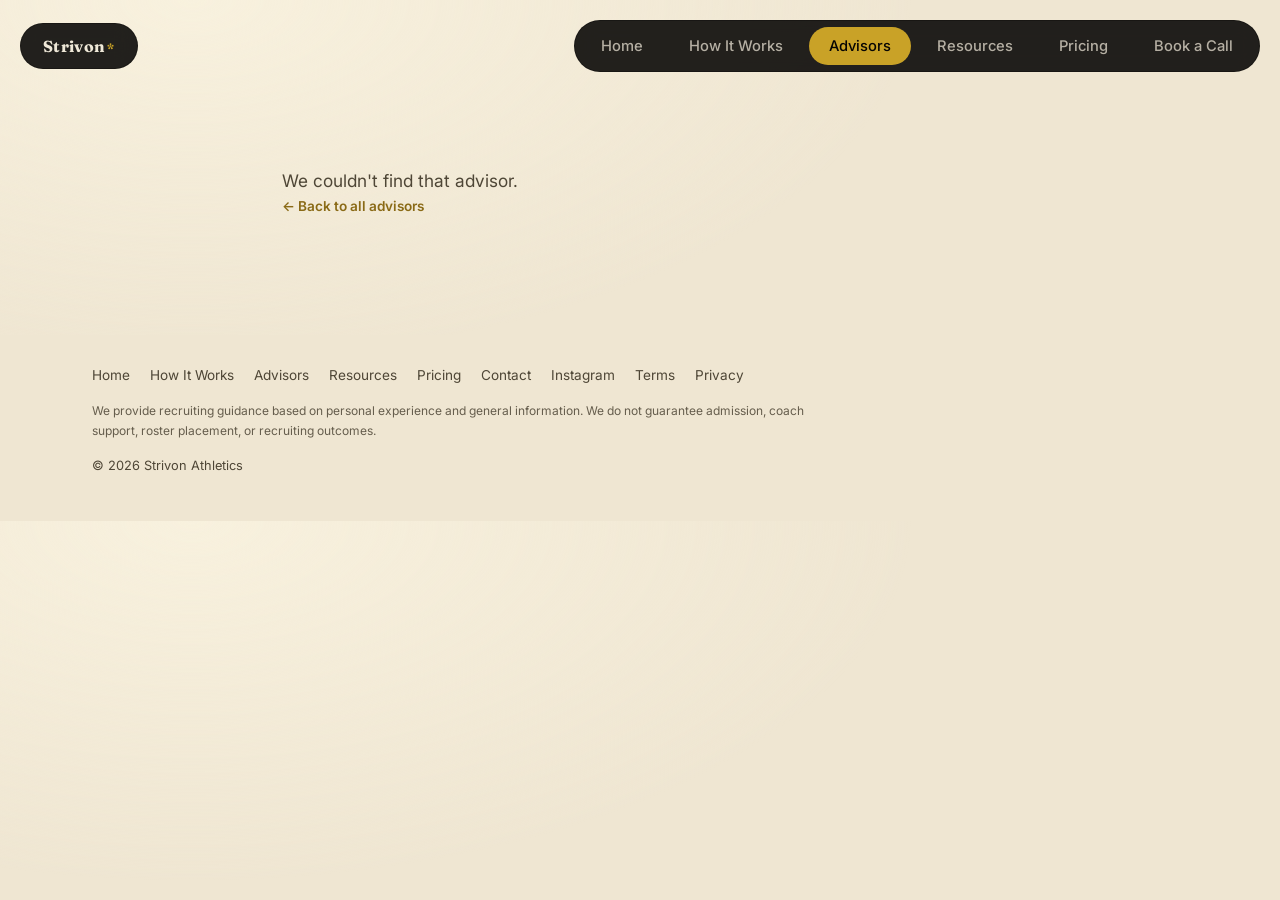
==== advisor.html @ ad6cffd0 "Phase 2 Working Version" ====
<!DOCTYPE html>
<html lang="en">
<head>
<meta charset="UTF-8">
<meta name="viewport" content="width=device-width, initial-scale=1.0">
<title>Advisor Profile | Strivon Athletics</title>
<meta name="description" content="Meet a Strivon Athletics advisor and book a recruiting strategy call.">
<meta name="robots" content="noindex">
<link rel="preconnect" href="https://fonts.googleapis.com">
<link rel="preconnect" href="https://fonts.gstatic.com" crossorigin>
<link href="https://fonts.googleapis.com/css2?family=Fraunces:opsz,wght@9..144,500;9..144,600;9..144,700;9..144,800&family=Inter:wght@400;500;600;700&display=swap" rel="stylesheet">
<link rel="stylesheet" href="style.css">
</head>
<body>

<nav class="floating-nav">
  <a href="index.html" class="nav-logo">Strivon<sup>*</sup></a>
  <button class="nav-toggle" id="navToggle" aria-label="Toggle navigation">
    <span></span><span></span><span></span>
  </button>
  <div class="tabs" id="tabs">
    <a href="index.html" class="tab-link">Home</a>
    <a href="how-it-works.html" class="tab-link">How It Works</a>
    <a href="advisors.html" class="tab-link active">Advisors</a>
    <a href="resources.html" class="tab-link">Resources</a>
    <a href="pricing.html" class="tab-link">Pricing</a>
    <a href="book-a-call.html" class="tab-link">Book a Call</a>
  </div>
</nav>

<main class="page-content">

  <section class="section">
    <div class="section-inner narrow">
      <div class="advisor-profile" data-advisor-profile>
        <p class="card-hint">Loading advisor profile&hellip;</p>
      </div>
    </div>
  </section>

</main>

<footer class="site-footer">
  <div class="footer-inner">
    <nav class="footer-nav">
      <a href="index.html">Home</a>
      <a href="how-it-works.html">How It Works</a>
      <a href="advisors.html">Advisors</a>
      <a href="resources.html">Resources</a>
      <a href="pricing.html">Pricing</a>
      <a href="contact.html">Contact</a>
      <a href="https://instagram.com/strivonathletics" target="_blank" rel="noopener">Instagram</a>
      <a href="terms.html">Terms</a>
      <a href="privacy.html">Privacy</a>
    </nav>
    <p class="footer-disclaimer">We provide recruiting guidance based on personal experience and general information. We do not guarantee admission, coach support, roster placement, or recruiting outcomes.</p>
    <span class="footer-copy">&copy; 2026 Strivon Athletics</span>
  </div>
</footer>

<script src="advisors-data.js"></script>
<script src="script.js"></script>
</body>
</html>
---- style.css ----
:root {
  --page-bg: #EFE6D2;
  --panel-bg: #E3D3AC;
  --card-bg: #FBF7EC;
  --hero-1: #1c1712;
  --hero-2: #050403;
  --cream: #efe8d8;
  --ink: #19160f;
  --muted: #78706160;
  --muted-dark: #4E4636;
  --gold: #c9a227;
  --gold-deep: #8A6A16;
  --border: rgba(0, 0, 0, 0.28);
  --radius-lg: 32px;
  --radius-md: 18px;
  --max-width: 1160px;

  /* Spacing scale — use these instead of one-off values */
  --space-1: 8px;
  --space-2: 14px;
  --space-3: 20px;
  --space-4: 28px;
  --space-5: 40px;
  --space-6: 56px;
  --space-7: 72px;
  --space-8: 96px;

  --gutter: 32px;            /* minimum side inset for full-width cards */
  --lead-max: 640px;         /* readable paragraph width */
  --btn-height: 58px;        /* shared button height */

  --fs-card-body: 0.94rem;
  --lh-card-body: 1.6;
}

* { box-sizing: border-box; }

html { scroll-behavior: smooth; }

body {
  margin: 0;
  background:
    radial-gradient(ellipse 1200px 600px at 15% 0%, #F8F1DE, transparent 60%),
    var(--page-bg);
  color: var(--ink);
  font-family: 'Inter', -apple-system, BlinkMacSystemFont, 'Segoe UI', sans-serif;
  -webkit-font-smoothing: antialiased;
}

h1, h2, h3 {
  font-family: 'Fraunces', Georgia, serif;
  margin: 0;
  line-height: 1.15;
}

p { margin: 0; }
a { text-decoration: none; color: inherit; }

.section-inner {
  max-width: var(--max-width);
  margin: 0 auto;
  padding: 0 var(--gutter);
}

.section-inner.narrow { max-width: 780px; }

/* A heading that follows an eyebrow label directly above a grid gets a
   consistent gap before that grid, wherever it appears. */
.section-inner > .eyebrow + h2 {
  margin-bottom: var(--space-5);
}

.eyebrow {
  text-transform: uppercase;
  letter-spacing: 0.14em;
  font-size: 0.78rem;
  font-weight: 700;
  color: var(--gold-deep);
  margin-bottom: 14px;
}

.lead {
  font-size: 1.08rem;
  line-height: 1.7;
  color: var(--muted-dark);
  margin-top: 18px;
  max-width: var(--lead-max);
}

/* Shared outer sizing for every rounded full-width card (hero, banners,
   mission/network/contact) — guarantees the same minimum side gutter and
   the same centered max-width as .section-inner, so cards and the grids
   below them always line up. */
.hero-card,
.mission-card,
.network-card,
.contact-card,
.section-banner {
  width: calc(100% - (var(--gutter) * 2));
  max-width: var(--max-width);
  margin-left: auto;
  margin-right: auto;
}

.section { padding: 120px 0; }

.page-content { padding-top: 40px; }

/* First section on a page sits much closer to the sticky nav than the
   120px rhythm used between later sections — keeps the header from
   reading as detached/far away on page load. */
.page-content > .section:first-child { padding-top: 56px; }

/* ---------- Hero card ---------- */

.hero-card {
  position: relative;
  margin-top: 20px;
  min-height: 92vh;
  border-radius: var(--radius-lg);
  background:
    radial-gradient(ellipse 900px 500px at 78% 65%, rgba(201, 162, 39, 0.22), transparent 60%),
    linear-gradient(155deg, var(--hero-1), var(--hero-2) 72%);
  display: flex;
  flex-direction: column;
  justify-content: space-between;
  padding: 22px 20px 56px;
  color: var(--cream);
  box-shadow: 0 30px 60px rgba(5, 4, 3, 0.35);
}

/* Standalone launch/splash page — fills the entire viewport, no width
   cap, since there's nothing below it on the page to line up with. */
.launch-hero {
  position: relative;
  width: 100%;
  min-height: 100vh;
  min-height: 100svh;
  border-radius: 0;
  overflow: hidden;
  background: linear-gradient(155deg, var(--hero-1), var(--hero-2) 72%);
  display: flex;
  flex-direction: column;
  justify-content: space-between;
  padding: 22px 24px 48px;
  color: var(--cream);
}

.launch-hero::before {
  content: '';
  position: absolute;
  inset: -10%;
  background: radial-gradient(ellipse 900px 500px at 50% 55%, rgba(201, 162, 39, 0.24), transparent 60%);
  animation: glow-drift 24s ease-in-out infinite alternate;
  pointer-events: none;
  z-index: 0;
}

@keyframes glow-drift {
  0%   { transform: translate(-38vw, -6vh); }
  50%  { transform: translate(5vw, 4vh); }
  100% { transform: translate(42vw, -3vh); }
}

.launch-hero .hero-content {
  position: relative;
  z-index: 1;
}

.floating-nav {
  position: sticky;
  top: 20px;
  z-index: 50;
  display: flex;
  align-items: center;
  justify-content: space-between;
  padding: 0 20px;
}

.nav-logo {
  display: inline-flex;
  align-items: baseline;
  gap: 2px;
  background: rgba(5, 4, 3, 0.88);
  backdrop-filter: blur(10px);
  border: 1px solid var(--border);
  border-radius: 999px;
  padding: 12px 22px;
  font-family: 'Fraunces', serif;
  font-weight: 700;
  font-size: 1rem;
  color: var(--cream);
  letter-spacing: 0.02em;
}

.nav-logo sup { color: var(--gold); font-size: 0.7em; }

.tabs {
  display: flex;
  align-items: center;
  gap: 6px;
  background: rgba(5, 4, 3, 0.88);
  backdrop-filter: blur(10px);
  border: 1px solid var(--border);
  border-radius: 999px;
  padding: 6px;
}

.tab-link {
  display: inline-flex;
  align-items: center;
  color: rgba(239, 232, 216, 0.72);
  font-family: inherit;
  font-size: 0.92rem;
  font-weight: 500;
  padding: 10px 20px;
  border: none;
  background: transparent;
  border-radius: 999px;
  cursor: pointer;
  transition: color 0.2s ease, background 0.2s ease;
}

.tab-link:hover {
  color: var(--cream);
  background: rgba(255, 255, 255, 0.08);
}

.tab-link.active {
  color: var(--hero-2);
  background: var(--gold);
}

.nav-toggle {
  display: none;
  flex-direction: column;
  gap: 5px;
  background: rgba(5, 4, 3, 0.88);
  border: 1px solid var(--border);
  border-radius: 999px;
  cursor: pointer;
  padding: 14px 16px;
}

.nav-toggle span {
  width: 20px;
  height: 2px;
  background: var(--cream);
  display: block;
}

.hero-content {
  display: flex;
  align-items: center;
  justify-content: space-between;
  gap: 40px;
  flex-wrap: wrap;
  padding: 0 20px;
  margin-bottom: 9vh;
}

.wordmark {
  font-size: clamp(3.6rem, 12vw, 8.5rem);
  color: var(--cream);
  letter-spacing: -0.02em;
}

.wordmark sup {
  color: var(--gold);
  font-size: 0.4em;
  top: -0.5em;
}

.hero-side {
  max-width: 520px;
  padding-bottom: clamp(6px, 1vw, 18px);
}

.hero-headline {
  font-size: clamp(1.3rem, 2.2vw, 1.7rem);
  color: var(--cream);
  margin-bottom: 18px;
}

.hero-side p {
  font-size: 1rem;
  line-height: 1.65;
  color: rgba(239, 232, 216, 0.72);
}

.btn-pill {
  margin-top: 26px;
  display: inline-flex;
  align-items: center;
  justify-content: center;
  gap: 16px;
  min-height: var(--btn-height);
  box-sizing: border-box;
  background: var(--cream);
  color: var(--hero-2);
  border: none;
  border-radius: 999px;
  padding: 8px 8px 8px 26px;
  font-family: inherit;
  font-size: 0.95rem;
  font-weight: 600;
  cursor: pointer;
}

.arrow-circle {
  width: 42px;
  height: 42px;
  border-radius: 50%;
  background: var(--hero-2);
  color: var(--cream);
  display: flex;
  align-items: center;
  justify-content: center;
  font-size: 1.1rem;
}

.btn-pill-dark {
  background: var(--ink);
  color: var(--cream);
}

.btn-pill-dark .arrow-circle {
  background: var(--gold);
  color: var(--ink);
}

.btn-pill-outline {
  margin-top: 26px;
  display: inline-flex;
  align-items: center;
  justify-content: center;
  min-height: var(--btn-height);
  box-sizing: border-box;
  padding: 8px 28px;
  border-radius: 999px;
  border: 1.5px solid rgba(239, 232, 216, 0.4);
  background: transparent;
  color: var(--cream);
  font-family: inherit;
  font-size: 0.95rem;
  font-weight: 600;
  cursor: pointer;
  transition: border-color 0.2s ease, background 0.2s ease;
}

.btn-pill-outline:hover {
  border-color: var(--cream);
  background: rgba(255, 255, 255, 0.06);
}

.btn-pill-outline-dark {
  margin-top: 0;
  display: inline-flex;
  align-items: center;
  justify-content: center;
  min-height: var(--btn-height);
  box-sizing: border-box;
  padding: 8px 28px;
  border-radius: 999px;
  border: 1.5px solid var(--border);
  background: transparent;
  color: var(--ink);
  font-family: inherit;
  font-size: 0.95rem;
  font-weight: 600;
  cursor: pointer;
  transition: border-color 0.2s ease, background 0.2s ease;
}

.btn-pill-outline-dark:hover {
  border-color: var(--ink);
  background: rgba(0, 0, 0, 0.04);
}

.section-cta {
  margin-top: var(--space-5);
  text-align: center;
}

.hero-actions {
  display: flex;
  flex-wrap: wrap;
  gap: 14px;
  margin-top: 28px;
}

.hero-actions .btn-pill,
.hero-actions .btn-pill-outline {
  margin-top: 0;
}

/* ---------- Mission ---------- */

.mission-card {
  position: relative;
  background:
    radial-gradient(ellipse 700px 400px at 85% 15%, rgba(201, 162, 39, 0.18), transparent 60%),
    linear-gradient(155deg, var(--hero-1), var(--hero-2) 75%);
  color: var(--cream);
  border-radius: var(--radius-lg);
  padding: var(--space-7) var(--gutter);
  box-shadow: 0 24px 48px rgba(5, 4, 3, 0.18);
  border-top: 1px solid var(--border);
}

.mission-grid {
  display: grid;
  grid-template-columns: 140px 1fr;
  gap: 24px;
  max-width: 900px;
}

.mission-mark {
  font-family: 'Fraunces', serif;
  font-size: 3.4rem;
  font-weight: 700;
  color: var(--gold);
  margin: 0;
  line-height: 1;
}

.mission-mark .dot { color: rgba(239, 232, 216, 0.4); }

.mission-card .eyebrow { color: var(--gold); }
.mission-card h2 { color: var(--cream); font-size: clamp(1.7rem, 3vw, 2.3rem); }
.mission-card .lead { color: rgba(239, 232, 216, 0.72); }

/* ---------- Provide ---------- */

.section-banner {
  position: relative;
  margin-bottom: var(--space-5);
  background: linear-gradient(155deg, var(--hero-1), var(--hero-2) 75%);
  color: var(--cream);
  border-radius: var(--radius-lg);
  padding: var(--space-5) var(--gutter);
  box-shadow: 0 20px 40px rgba(5, 4, 3, 0.18);
}

.section-banner .eyebrow { color: var(--gold); margin-bottom: 8px; }
.section-banner h2 { color: var(--cream); font-size: clamp(1.7rem, 3vw, 2.3rem); }

.cta-banner {
  text-align: center;
  margin-bottom: 0;
}

.cta-banner h2 { max-width: var(--lead-max); margin: 0 auto; }

.cta-banner p {
  max-width: var(--lead-max);
  margin-left: auto;
  margin-right: auto;
  color: rgba(239, 232, 216, 0.72);
  margin-top: 16px;
}

.cta-banner .btn-pill { margin-top: 30px; }

.panel-bg-section { background: var(--panel-bg); }

.carousel-panel {
  background: var(--card-bg);
  border: 1px solid var(--border);
  border-radius: var(--radius-lg);
  padding: 44px 0 40px;
}

.card-hint {
  color: var(--muted-dark);
  font-size: 0.85rem;
  margin: 0 0 16px;
  text-align: center;
}

/* ---------- Carousel ---------- */

.carousel-wrap {
  display: flex;
  align-items: center;
  gap: 12px;
}

.carousel-arrow {
  flex: none;
  width: 44px;
  height: 44px;
  border-radius: 50%;
  border: 1px solid var(--border);
  background: var(--page-bg);
  color: var(--ink);
  font-size: 1.1rem;
  cursor: pointer;
  display: flex;
  align-items: center;
  justify-content: center;
  transition: transform 0.15s ease, background 0.2s ease, color 0.2s ease;
  margin: 0 4px;
}

.carousel-arrow:hover {
  background: var(--hero-2);
  color: var(--cream);
  transform: translateY(-2px);
}

.carousel-track {
  display: flex;
  gap: 20px;
  overflow-x: auto;
  scroll-snap-type: x mandatory;
  scroll-behavior: smooth;
  padding: 6px calc(50% - 120px) 16px;
  scrollbar-width: none;
}

.carousel-track::-webkit-scrollbar { display: none; }

.carousel-card {
  flex: 0 0 220px;
  scroll-snap-align: center;
  border-radius: var(--radius-md);
  background: var(--page-bg);
  border: 1px solid var(--border);
  padding: 26px 22px;
  cursor: pointer;
  opacity: 0.55;
  transform: scale(0.92);
  transition: opacity 0.3s ease, transform 0.3s ease, background 0.3s ease;
}

.carousel-card-num {
  font-family: 'Fraunces', serif;
  color: var(--gold);
  font-size: 1.2rem;
  font-weight: 700;
  margin-bottom: 12px;
}

.carousel-card h3 {
  font-size: 1.02rem;
  margin-bottom: 8px;
}

.carousel-card p {
  color: var(--muted-dark);
  font-size: 0.85rem;
  line-height: 1.55;
}

.carousel-card.is-active {
  opacity: 1;
  transform: scale(1);
  background: linear-gradient(155deg, var(--hero-1), var(--hero-2) 75%);
  border-color: transparent;
}

.carousel-card.is-active h3 { color: var(--cream); }
.carousel-card.is-active p { color: rgba(239, 232, 216, 0.72); }
.carousel-card.is-active .carousel-card-num { color: var(--gold); }

.carousel-dots {
  display: flex;
  justify-content: center;
  gap: 8px;
  margin-top: 8px;
}

.carousel-dot {
  width: 7px;
  height: 7px;
  border-radius: 50%;
  border: none;
  padding: 0;
  background: var(--border);
  cursor: pointer;
}

.carousel-dot.is-active { background: var(--gold); }

.carousel-detail {
  max-width: 640px;
  margin: 40px auto 0;
  display: grid;
  grid-template-columns: 70px 1fr;
  gap: 20px;
  padding: 0 32px;
}

.carousel-detail-num {
  font-family: 'Fraunces', serif;
  color: var(--gold);
  font-size: 2.2rem;
  font-weight: 700;
  margin: 0;
  line-height: 1;
}

.carousel-detail h3 {
  font-size: 1.2rem;
  margin-bottom: 10px;
}

.carousel-detail p {
  color: var(--muted-dark);
  font-size: 0.95rem;
  line-height: 1.65;
}

/* ---------- Network ---------- */

.network-card {
  position: relative;
  background:
    radial-gradient(ellipse 700px 400px at 15% 20%, rgba(201, 162, 39, 0.16), transparent 60%),
    linear-gradient(155deg, var(--hero-1), var(--hero-2) 75%);
  color: var(--cream);
  border-radius: var(--radius-lg);
  padding: var(--space-7) var(--gutter);
  box-shadow: 0 24px 48px rgba(5, 4, 3, 0.18);
  border-top: 1px solid var(--border);
}

.network-card .eyebrow { color: var(--gold); }
.network-card h2 { color: var(--cream); font-size: clamp(1.7rem, 3vw, 2.3rem); }
.network-card .lead { color: rgba(239, 232, 216, 0.72); }

.school-badges {
  margin-top: 34px;
  display: flex;
  flex-wrap: wrap;
  gap: 12px;
}

.badge {
  border: 1px solid var(--border);
  padding: 9px 18px;
  border-radius: 999px;
  font-size: 0.88rem;
  color: rgba(239, 232, 216, 0.9);
}

/* ---------- Contact ---------- */

.contact-card {
  position: relative;
  background:
    radial-gradient(ellipse 800px 450px at 85% 30%, rgba(201, 162, 39, 0.2), transparent 60%),
    linear-gradient(155deg, var(--hero-1), var(--hero-2) 75%);
  color: var(--cream);
  border-radius: var(--radius-lg);
  padding: var(--space-7) var(--gutter);
  box-shadow: 0 30px 60px rgba(5, 4, 3, 0.3);
  display: grid;
  grid-template-columns: 1fr 1fr;
  gap: var(--space-6);
}

.contact-card .eyebrow { color: var(--gold); }
.contact-card h2 { color: var(--cream); font-size: clamp(1.9rem, 3.4vw, 2.6rem); }
.contact-card .lead { color: rgba(239, 232, 216, 0.72); }

.contact-side {
  display: flex;
  flex-direction: column;
  gap: 16px;
  margin-top: 30px;
}

.contact-link {
  border: 1px solid var(--border);
  border-radius: var(--radius-md);
  padding: 16px 20px;
  display: flex;
  flex-direction: column;
  gap: 4px;
  transition: border-color 0.2s ease, transform 0.2s ease;
}

.contact-link:hover {
  border-color: var(--gold);
  transform: translateY(-2px);
}

.contact-label {
  font-size: 0.78rem;
  text-transform: uppercase;
  letter-spacing: 0.08em;
  color: rgba(239, 232, 216, 0.5);
}

.contact-value { font-weight: 600; color: var(--cream); }

.contact-form {
  display: flex;
  flex-direction: column;
  gap: 16px;
  align-self: start;
}

.contact-form label {
  display: flex;
  flex-direction: column;
  gap: 8px;
  font-size: 0.85rem;
  font-weight: 600;
  color: rgba(239, 232, 216, 0.85);
}

.field-optional {
  font-weight: 400;
  color: rgba(239, 232, 216, 0.5);
  text-transform: none;
  letter-spacing: normal;
}

.field-group-note {
  font-size: 0.8rem;
  color: rgba(239, 232, 216, 0.55);
  margin-top: 4px;
}

.contact-form input,
.contact-form textarea {
  font-family: inherit;
  font-size: 0.95rem;
  padding: 12px 14px;
  border: 1px solid var(--border);
  border-radius: 10px;
  background: rgba(255, 255, 255, 0.05);
  color: var(--cream);
  resize: vertical;
}

.contact-form input::placeholder,
.contact-form textarea::placeholder {
  color: rgba(239, 232, 216, 0.4);
}

.contact-form input:focus,
.contact-form textarea:focus {
  outline: none;
  border-color: var(--gold);
}

.contact-form .btn-pill {
  align-self: flex-start;
  margin-top: 4px;
}

.form-status {
  font-size: 0.9rem;
  font-weight: 600;
  color: var(--gold);
  margin-top: 4px;
}

/* ---------- Tiles ---------- */

.tile-grid {
  display: grid;
  grid-template-columns: repeat(auto-fit, minmax(230px, 1fr));
  gap: var(--space-4);
  align-items: stretch;
}

.tile {
  background: var(--card-bg);
  border: 1px solid var(--border);
  border-radius: var(--radius-md);
  padding: 34px 28px;
}

.tile-num {
  font-family: 'Fraunces', serif;
  color: var(--gold-deep);
  font-size: 1.2rem;
  font-weight: 700;
  margin-bottom: 14px;
}

.tile > .eyebrow { margin-bottom: 10px; }
.tile h3 { font-size: 1.05rem; margin-bottom: 8px; }
.tile p { color: var(--muted-dark); font-size: var(--fs-card-body); line-height: var(--lh-card-body); }

.tile-question {
  font-size: 1.08rem;
  font-weight: 700;
  font-family: 'Fraunces', serif;
  color: var(--ink);
  line-height: 1.4;
  margin: 0;
}

/* ---------- Homepage-specific ---------- */

/* Tighter section rhythm than the sitewide 120px — the homepage has more
   consecutive sections back-to-back than any other page. */
.home-content .section { padding: 88px 0; }

.problem-accent {
  display: block;
  width: 28px;
  height: 3px;
  background: var(--gold);
  border-radius: 2px;
  margin-bottom: 18px;
}

.problem-tile {
  transition: transform 0.2s ease, box-shadow 0.2s ease, border-color 0.2s ease;
}

.problem-tile:hover {
  transform: translateY(-3px);
  box-shadow: 0 12px 26px rgba(25, 22, 15, 0.08);
  border-color: rgba(201, 162, 39, 0.35);
}

/* Balanced 3-column grid (used where 6 items would otherwise leave an
   awkward 4+2 split under the default auto-fit tile-grid). */
.grid-3col {
  grid-template-columns: repeat(auto-fit, minmax(300px, 1fr));
}

.grid-3col .tile { padding: 28px 26px; }

/* ---------- Bento grid (What We Help With) ---------- */

.bento-grid {
  display: grid;
  grid-template-columns: repeat(4, 1fr);
  grid-auto-rows: minmax(160px, auto);
  gap: var(--space-4);
}

.bento-card {
  background: var(--card-bg);
  border: 1px solid rgba(0, 0, 0, 0.14);
  border-radius: var(--radius-md);
  padding: 30px 28px;
  display: flex;
  flex-direction: column;
  justify-content: center;
  transition: transform 0.2s ease, box-shadow 0.2s ease, border-color 0.2s ease;
}

.bento-card:hover {
  transform: translateY(-3px);
  box-shadow: 0 14px 28px rgba(25, 22, 15, 0.1);
  border-color: rgba(201, 162, 39, 0.35);
}

.bento-card .tile-num { margin-bottom: 12px; }
.bento-card h3 { font-size: 1.05rem; margin-bottom: 8px; }
.bento-card p { color: var(--muted-dark); font-size: var(--fs-card-body); line-height: var(--lh-card-body); }

.bento-fit {
  grid-column: 1 / 3;
  grid-row: 1 / 3;
  padding: 36px 34px;
  justify-content: space-between;
}

.bento-fit h3 { font-size: 1.3rem; }
.bento-fit .tile-num { font-size: 1.4rem; }

.bento-outreach { grid-column: 3 / 4; grid-row: 1 / 2; }
.bento-prereads { grid-column: 4 / 5; grid-row: 1 / 2; }
.bento-timeline { grid-column: 3 / 5; grid-row: 2 / 3; }
.bento-camps { grid-column: 1 / 3; grid-row: 3 / 4; }
.bento-strategy { grid-column: 3 / 5; grid-row: 3 / 4; }

.bento-tags {
  display: flex;
  flex-wrap: wrap;
  gap: 8px;
  margin-top: 22px;
}

.bento-tag {
  font-size: 0.74rem;
  font-weight: 600;
  color: var(--ink);
  background: var(--page-bg);
  border: 1px solid rgba(0, 0, 0, 0.14);
  border-radius: 999px;
  padding: 6px 13px;
}

/* Fit model — School Fit's four inputs converging into one result,
   filling the featured card's lower half without fake stats or icons. */
.fit-model {
  display: flex;
  flex-direction: column;
  align-items: center;
  gap: 16px;
  margin-top: 28px;
}

.fit-inputs {
  display: grid;
  grid-template-columns: repeat(2, auto);
  gap: 10px;
}

.fit-inputs .bento-tag { justify-self: stretch; text-align: center; }

.fit-connector {
  width: 2px;
  height: 26px;
  background: linear-gradient(to bottom, rgba(201, 162, 39, 0.5), rgba(201, 162, 39, 0.12));
}

.fit-result {
  display: inline-flex;
  align-items: center;
  font-family: 'Fraunces', serif;
  font-weight: 700;
  font-size: 1rem;
  color: var(--ink);
  background: rgba(201, 162, 39, 0.1);
  border: 1px solid rgba(201, 162, 39, 0.35);
  border-radius: 999px;
  padding: 10px 22px;
}

.bento-card-mark {
  display: flex;
  align-items: center;
  gap: 10px;
  margin-bottom: 14px;
}

.bento-card-mark .tile-num { margin-bottom: 0; }

.bento-icon {
  width: 34px;
  height: 34px;
  border-radius: 50%;
  flex: none;
  border: 1px solid rgba(201, 162, 39, 0.35);
  color: var(--gold-deep);
  display: flex;
  align-items: center;
  justify-content: center;
}

.bento-icon svg { width: 16px; height: 16px; }

.bento-flow {
  display: flex;
  align-items: center;
  flex-wrap: wrap;
  gap: 6px;
  row-gap: 8px;
  margin-top: 20px;
}

.bento-flow-step {
  font-size: 0.72rem;
  font-weight: 600;
  text-transform: uppercase;
  letter-spacing: 0.04em;
  color: var(--muted-dark);
  white-space: nowrap;
}

.bento-flow-arrow {
  color: rgba(201, 162, 39, 0.6);
  font-size: 0.78rem;
}

/* Sequential step row (How It Works, home) — tiles connected by small
   arrows so the section reads as a process, not a generic card grid. */
.steps-row {
  display: grid;
  grid-template-columns: 1fr auto 1fr auto 1fr auto 1fr;
  gap: var(--space-3);
  align-items: center;
}

.step-arrow {
  justify-self: center;
  color: rgba(201, 162, 39, 0.5);
  font-size: 1.1rem;
  flex: none;
}

.tile[data-expandable] {
  position: relative;
  padding-right: 54px;
  cursor: pointer;
  transition: transform 0.2s ease, box-shadow 0.2s ease;
}

.tile[data-expandable]:hover {
  transform: translateY(-3px);
  box-shadow: 0 12px 26px rgba(25, 22, 15, 0.1);
}

.tile-icon {
  position: absolute;
  top: 30px;
  right: 24px;
  font-size: 1.3rem;
  line-height: 1;
  color: var(--gold-deep);
  transition: transform 0.25s ease;
}

.tile.is-open .tile-icon { transform: rotate(45deg); }

.tile-detail {
  max-height: 0;
  overflow: hidden;
  opacity: 0;
  transition: max-height 0.35s ease, opacity 0.3s ease, margin-top 0.35s ease;
}

.tile.is-open .tile-detail {
  opacity: 1;
  margin-top: 14px;
}

.tile-detail p {
  padding-top: 14px;
  border-top: 1px solid var(--border);
  color: var(--muted-dark);
  font-size: var(--fs-card-body);
  line-height: var(--lh-card-body);
}

/* ---------- Resources (preview / coming soon) ---------- */

/* A dedicated column rule (rather than editing .tile-grid) keeps this
   scoped to Resources — Pricing/Book-a-Call/Home reuse .tile-grid too. */
.resource-grid {
  grid-template-columns: repeat(auto-fit, minmax(280px, 1fr));
}

/* With 7 cards, a 3-column grid leaves one card alone on the last row.
   Centering it under the middle column (desktop-width only, where we
   can be sure there are exactly 3 columns) reads as intentional. */
@media (min-width: 960px) {
  .resource-grid .resource-tile:last-child { grid-column: 2; }
}

.resource-tile {
  padding: 26px 24px;
  transition: border-color 0.2s ease, box-shadow 0.2s ease;
}

.resource-tile:hover {
  border-color: rgba(201, 162, 39, 0.35);
  box-shadow: 0 6px 18px rgba(25, 22, 15, 0.06);
}

.resource-tile .eyebrow { margin-bottom: 8px; }
.resource-tile h3 { margin-bottom: 6px; }

.coming-soon-pill {
  display: inline-block;
  font-size: 0.66rem;
  font-weight: 700;
  text-transform: uppercase;
  letter-spacing: 0.06em;
  color: var(--gold-deep);
  background: rgba(201, 162, 39, 0.12);
  border: 1px solid rgba(201, 162, 39, 0.3);
  border-radius: 999px;
  padding: 4px 11px;
  white-space: nowrap;
  margin-bottom: 10px;
}

/* ---------- Advisors ---------- */

.advisor-grid {
  display: grid;
  grid-template-columns: repeat(auto-fit, minmax(260px, 340px));
  justify-content: center;
  gap: var(--space-4);
  align-items: stretch;
}

.advisor-card {
  background: var(--card-bg);
  border: 1px solid rgba(0, 0, 0, 0.14);
  border-radius: var(--radius-lg);
  padding: 30px 28px;
  display: flex;
  flex-direction: column;
  gap: 14px;
  transition: transform 0.2s ease, box-shadow 0.2s ease, border-color 0.2s ease;
}

.advisor-card:hover {
  transform: translateY(-3px);
  box-shadow: 0 14px 28px rgba(25, 22, 15, 0.1);
  border-color: rgba(201, 162, 39, 0.35);
}

.advisor-card-top {
  display: flex;
  align-items: center;
  gap: 14px;
}

.advisor-photo {
  width: 52px;
  height: 52px;
  border-radius: 50%;
  flex: none;
  object-fit: cover;
}

.advisor-photo-initials {
  background: linear-gradient(155deg, var(--hero-1), var(--hero-2) 75%);
  color: var(--cream);
  display: flex;
  align-items: center;
  justify-content: center;
  font-family: 'Fraunces', serif;
  font-weight: 700;
  font-size: 1rem;
}

.advisor-name {
  font-family: 'Fraunces', serif;
  font-size: 1.1rem;
  font-weight: 700;
  color: var(--ink);
}

.advisor-college {
  font-size: 0.85rem;
  color: var(--muted-dark);
  margin-top: 2px;
}

.advisor-tags {
  display: flex;
  flex-wrap: wrap;
  gap: 8px;
}

.advisor-tag {
  font-size: 0.74rem;
  font-weight: 600;
  color: var(--gold-deep);
  background: rgba(201, 162, 39, 0.1);
  border: 1px solid rgba(201, 162, 39, 0.25);
  border-radius: 999px;
  padding: 5px 12px;
}

.advisor-bio {
  font-size: var(--fs-card-body);
  color: var(--muted-dark);
  line-height: var(--lh-card-body);
  flex-grow: 1;
}

.advisor-cta {
  font-size: 0.85rem;
  font-weight: 600;
  color: var(--gold-deep);
  white-space: nowrap;
  transition: color 0.2s ease;
}

.advisor-cta:hover {
  color: var(--ink);
}

/* ---------- Advisor coverflow (homepage Featured Advisors) ---------- */

.advisor-coverflow {
  border-radius: var(--radius-lg);
  outline: none;
}

.advisor-coverflow:focus-visible {
  box-shadow: 0 0 0 3px rgba(201, 162, 39, 0.4);
}

.coverflow-viewport {
  position: relative;
  height: 340px;
  overflow: hidden;
  perspective: 1200px;
}

.coverflow-track {
  position: absolute;
  inset: 0;
}

.coverflow-card {
  position: absolute;
  top: 50%;
  left: 50%;
  width: 230px;
  background: var(--card-bg);
  border: 1px solid rgba(0, 0, 0, 0.14);
  border-radius: var(--radius-lg);
  padding: 26px 20px;
  display: flex;
  flex-direction: column;
  align-items: center;
  gap: 14px;
  font: inherit;
  cursor: pointer;
  backface-visibility: hidden;
  will-change: transform, opacity;
  transition: transform 0.45s cubic-bezier(0.22, 0.61, 0.36, 1), opacity 0.35s ease, border-color 0.2s ease;
}

.coverflow-card.is-active {
  border-color: rgba(201, 162, 39, 0.4);
  box-shadow: 0 20px 40px rgba(25, 22, 15, 0.14);
  cursor: default;
}

.coverflow-photo {
  width: 96px;
  height: 96px;
  border-radius: 50%;
  overflow: hidden;
  flex: none;
}

.coverflow-photo-img {
  width: 100%;
  height: 100%;
  object-fit: cover;
}

.coverflow-photo-initials {
  width: 100%;
  height: 100%;
  background: linear-gradient(155deg, var(--hero-1), var(--hero-2) 75%);
  color: var(--cream);
  display: flex;
  align-items: center;
  justify-content: center;
  font-family: 'Fraunces', serif;
  font-weight: 700;
  font-size: 1.6rem;
}

.coverflow-name {
  font-family: 'Fraunces', serif;
  font-weight: 700;
  font-size: 0.98rem;
  color: var(--ink);
  text-align: center;
}

.coverflow-nav {
  justify-content: center;
  margin-top: var(--space-2);
}

.coverflow-profile {
  max-width: var(--lead-max);
  margin: var(--space-5) auto 0;
  text-align: center;
}

.coverflow-profile .advisor-college { margin-top: 4px; }

.coverflow-major {
  font-size: 0.85rem;
  color: var(--muted-dark);
  margin-top: 2px;
}

.coverflow-profile .advisor-tags {
  justify-content: center;
  margin-top: 16px;
}

.coverflow-profile .advisor-bio {
  margin-top: 16px;
}

.coverflow-fit {
  font-size: 0.88rem;
  color: var(--muted-dark);
  line-height: 1.6;
  margin-top: 12px;
}

.coverflow-fit-label {
  font-weight: 700;
  color: var(--ink);
}

.coverflow-profile .advisor-cta {
  display: inline-block;
  margin-top: 18px;
}

/* ---------- Advisor profile page ---------- */

.advisor-photo-lg {
  width: 88px;
  height: 88px;
  font-size: 1.6rem;
}

.advisor-profile-header {
  display: flex;
  align-items: center;
  gap: 18px;
  margin-bottom: 22px;
}

.advisor-profile-name { font-size: 1.5rem; }

.advisor-profile-tags {
  margin-top: 18px;
}

.advisor-profile-bio {
  margin-top: 18px;
  font-size: 1rem;
}

.advisor-profile-actions {
  display: flex;
  align-items: center;
  flex-wrap: wrap;
  gap: 20px;
  margin-top: 28px;
}

.advisor-profile-actions .btn-pill-dark { margin-top: 0; }

/* ---------- Booking page ---------- */

.booking-advisor-head {
  display: flex;
  align-items: center;
  gap: 14px;
  margin-bottom: 28px;
}

.session-card {
  display: flex;
  align-items: center;
  justify-content: space-between;
  background: var(--card-bg);
  border: 1px solid rgba(0, 0, 0, 0.14);
  border-radius: var(--radius-md);
  padding: 22px 26px;
  margin-bottom: 28px;
}

.session-title {
  font-family: 'Fraunces', serif;
  font-weight: 700;
  font-size: 1.05rem;
  color: var(--ink);
}

.session-price {
  font-family: 'Fraunces', serif;
  font-weight: 700;
  font-size: 1.4rem;
  color: var(--gold-deep);
}

.booking-slots-note {
  text-align: left;
  margin-bottom: 20px;
}

.slot-days {
  display: flex;
  flex-direction: column;
  gap: 22px;
}

.slot-day-label {
  font-size: 0.85rem;
  font-weight: 700;
  color: var(--ink);
  margin-bottom: 10px;
}

.slot-day-empty {
  font-size: 0.85rem;
  color: var(--muted-dark);
}

.slot-times {
  display: flex;
  flex-wrap: wrap;
  gap: 10px;
}

.slot-btn {
  font-family: inherit;
  font-size: 0.88rem;
  font-weight: 600;
  color: var(--ink);
  background: var(--card-bg);
  border: 1px solid rgba(0, 0, 0, 0.14);
  border-radius: 999px;
  padding: 10px 20px;
  cursor: pointer;
  transition: border-color 0.2s ease, background 0.2s ease, color 0.2s ease;
}

.slot-btn:hover {
  border-color: rgba(201, 162, 39, 0.4);
}

.slot-btn.is-selected {
  background: var(--ink);
  border-color: var(--ink);
  color: var(--cream);
}

.slot-selected {
  margin-top: 32px;
  padding-top: 28px;
  border-top: 1px solid rgba(0, 0, 0, 0.12);
}

.slot-selected-when {
  font-family: 'Fraunces', serif;
  font-weight: 700;
  font-size: 1.15rem;
  color: var(--ink);
  margin-top: 6px;
}

.slot-selected-session {
  font-size: 0.9rem;
  color: var(--muted-dark);
  margin-top: 6px;
}

.slot-selected .btn-pill { margin-top: 22px; }

/* .contact-form is styled for the dark mission-card/contact-card
   context everywhere else it's used; this form sits directly on the
   light page background, so it needs its own light-theme input
   treatment rather than the cream-on-transparent defaults. */
.slot-confirm-form {
  margin-top: 24px;
  gap: 14px;
}

.slot-confirm-form label { color: var(--muted-dark); }

.slot-confirm-form input {
  background: var(--card-bg);
  border: 1px solid rgba(0, 0, 0, 0.14);
  color: var(--ink);
}

.slot-confirm-form input::placeholder { color: rgba(0, 0, 0, 0.35); }
.slot-confirm-form input:focus { border-color: var(--gold); }

.slot-confirm-form .form-status {
  color: #9b3b2c;
}

/* ---------- Advisor availability editor ---------- */

.availability-editor .mission-card { margin-top: 28px; }

.availability-days {
  display: flex;
  flex-direction: column;
}

.day-row {
  padding: 18px 0;
  border-bottom: 1px solid rgba(239, 232, 216, 0.14);
}

.day-row:last-child { border-bottom: none; }

.day-row-head {
  display: flex;
  align-items: center;
  justify-content: space-between;
  gap: 12px;
}

.day-name {
  font-family: 'Fraunces', serif;
  font-weight: 700;
  font-size: 1rem;
  color: var(--cream);
}

.add-block-btn {
  font-family: inherit;
  font-size: 0.78rem;
  font-weight: 600;
  color: rgba(239, 232, 216, 0.7);
  background: none;
  border: 1px dashed rgba(239, 232, 216, 0.3);
  border-radius: 999px;
  padding: 6px 14px;
  cursor: pointer;
  transition: border-color 0.2s ease, color 0.2s ease;
}

.add-block-btn:hover {
  border-color: var(--gold);
  color: var(--gold);
}

.day-blocks {
  display: flex;
  flex-direction: column;
  gap: 10px;
  margin-top: 12px;
}

.block-row {
  display: flex;
  align-items: center;
  gap: 10px;
}

.block-row input[type="time"] { width: auto; flex: none; }

.block-sep {
  color: rgba(239, 232, 216, 0.5);
}

.remove-block-btn {
  background: none;
  border: none;
  color: rgba(239, 232, 216, 0.5);
  font-size: 1.2rem;
  line-height: 1;
  cursor: pointer;
  padding: 4px 8px;
  transition: color 0.2s ease;
}

.remove-block-btn:hover { color: var(--cream); }

/* ---------- Pricing ---------- */

.pricing-card {
  max-width: 480px;
  margin: 0 auto;
  background: var(--card-bg);
  border: 1px solid var(--border);
  border-radius: var(--radius-lg);
  padding: 48px 40px;
  text-align: center;
}

.pricing-amount {
  font-family: 'Fraunces', serif;
  font-size: 3.2rem;
  font-weight: 700;
  color: var(--ink);
}

.pricing-amount span {
  font-size: 1rem;
  font-weight: 500;
  color: var(--muted-dark);
}

.pricing-duration {
  color: var(--muted-dark);
  font-size: 0.9rem;
  margin-top: 6px;
}

.check-list {
  list-style: none;
  padding: 0;
  margin: 32px 0;
  display: flex;
  flex-direction: column;
  gap: 16px;
  text-align: left;
}

.check-list li {
  font-size: 1rem;
  line-height: 1.5;
  color: var(--muted-dark);
  padding-left: 26px;
  position: relative;
}

.check-list li::before {
  content: '\2713';
  position: absolute;
  left: 0;
  color: var(--gold);
  font-weight: 700;
}

/* ---------- Timeline (How It Works) ---------- */

.timeline {
  position: relative;
  display: flex;
  flex-direction: column;
  gap: var(--space-6);
}

.timeline::before {
  content: '';
  position: absolute;
  left: 28px;
  top: 12px;
  bottom: 12px;
  width: 2px;
  background: linear-gradient(to bottom, transparent, rgba(201, 162, 39, 0.4) 8%, rgba(201, 162, 39, 0.4) 92%, transparent);
}

.timeline-step {
  position: relative;
  display: flex;
  gap: var(--space-4);
}

.timeline-marker {
  flex: none;
  width: 56px;
  height: 56px;
  border-radius: 50%;
  background: linear-gradient(155deg, var(--hero-1), var(--hero-2) 75%);
  color: var(--gold);
  font-family: 'Fraunces', serif;
  font-weight: 700;
  font-size: 1.1rem;
  display: flex;
  align-items: center;
  justify-content: center;
  position: relative;
  z-index: 1;
  box-shadow: 0 8px 18px rgba(5, 4, 3, 0.16);
}

.timeline-body {
  flex: 1;
  padding-top: 10px;
  min-width: 0;
}

.timeline-body > .eyebrow { margin-bottom: 4px; font-weight: 600; letter-spacing: 0.1em; }
.timeline-body > h3 { font-size: 1.35rem; margin-bottom: 4px; }
.timeline-body > .lead { margin-top: 8px; margin-bottom: 0; }

.tag-row {
  display: flex;
  flex-wrap: wrap;
  gap: 10px;
}

.tag-pill {
  display: inline-block;
  padding: 9px 18px;
  border-radius: 999px;
  border: 1px solid var(--border);
  background: var(--card-bg);
  font-size: 0.85rem;
  font-weight: 600;
  color: var(--ink);
}

/* --- Step 1: Athlete Intake --- */

.intake-layout {
  display: grid;
  grid-template-columns: 1.05fr 0.95fr;
  gap: var(--space-5);
  align-items: start;
  margin-top: 24px;
}

.intake-groups {
  display: flex;
  flex-direction: column;
  gap: var(--space-2);
  margin-top: var(--space-3);
}

.intake-group-label {
  font-size: 0.76rem;
  font-weight: 600;
  text-transform: uppercase;
  letter-spacing: 0.06em;
  color: var(--gold-deep);
  margin-bottom: 4px;
}

.intake-group-items {
  font-size: 0.92rem;
  color: var(--muted-dark);
  line-height: 1.6;
}

/* --- Profile card (used by Step 1 sample profile + Step 2 match cards) --- */

.profile-card {
  background: var(--card-bg);
  border: 1px solid rgba(0, 0, 0, 0.14);
  border-radius: var(--radius-md);
  padding: 28px 26px;
  transition: transform 0.2s ease, box-shadow 0.2s ease, border-color 0.2s ease;
}

.profile-card:hover {
  transform: translateY(-3px);
  box-shadow: 0 14px 28px rgba(25, 22, 15, 0.1);
  border-color: rgba(201, 162, 39, 0.4);
}

.profile-card-label {
  margin-bottom: 12px;
  font-weight: 600;
  letter-spacing: 0.1em;
}

.profile-card-header {
  display: flex;
  align-items: center;
  gap: 14px;
  padding-bottom: 18px;
  border-bottom: 1px solid rgba(0, 0, 0, 0.1);
  margin-bottom: 18px;
}

.profile-avatar {
  width: 52px;
  height: 52px;
  border-radius: 50%;
  background: linear-gradient(155deg, var(--hero-1), var(--hero-2) 75%);
  color: var(--gold);
  display: flex;
  align-items: center;
  justify-content: center;
  font-family: 'Fraunces', serif;
  font-weight: 700;
  font-size: 1rem;
  flex: none;
}

.profile-name {
  font-family: 'Fraunces', serif;
  font-weight: 700;
  font-size: 1.05rem;
  color: var(--ink);
}

.profile-meta {
  font-size: 0.82rem;
  color: var(--muted-dark);
  margin-top: 2px;
}

.profile-fields {
  display: flex;
  flex-direction: column;
  gap: 12px;
}

.profile-field {
  display: flex;
  align-items: baseline;
  justify-content: space-between;
  gap: 12px;
  font-size: 0.89rem;
}

.profile-field-label { color: var(--muted-dark); min-width: 0; }

.profile-field-value {
  font-weight: 600;
  color: var(--ink);
  text-align: right;
  min-width: 0;
}

/* --- Step 2: Advisor Matching --- */

.match-layout {
  display: grid;
  grid-template-columns: 1fr auto auto auto 1fr;
  gap: var(--space-3);
  align-items: center;
  margin-top: 24px;
}

.match-arrow {
  justify-self: center;
  width: 28px;
  height: 28px;
  border-radius: 50%;
  border: 1px solid rgba(201, 162, 39, 0.3);
  color: var(--gold-deep);
  display: flex;
  align-items: center;
  justify-content: center;
  font-size: 0.9rem;
  flex: none;
}

.match-factors {
  display: flex;
  flex-direction: column;
  gap: 8px;
  padding: 4px 6px;
}

.match-factors-label {
  font-size: 0.7rem;
  font-weight: 600;
  text-transform: uppercase;
  letter-spacing: 0.06em;
  color: var(--muted-dark);
  text-align: center;
  margin-bottom: 2px;
}

.match-factor {
  display: flex;
  align-items: center;
  gap: 7px;
  font-size: 0.82rem;
  font-weight: 500;
  color: var(--ink);
}

.match-factor-dot {
  width: 4px;
  height: 4px;
  border-radius: 50%;
  background: var(--gold);
  flex: none;
}

/* --- Step 3: The Consultation --- */

.consult-timeline {
  display: flex;
  border: 1px solid rgba(0, 0, 0, 0.14);
  border-radius: var(--radius-md);
  overflow: hidden;
  margin-top: 24px;
  background: var(--card-bg);
}

.consult-block {
  padding: 20px 18px;
  border-right: 1px solid rgba(0, 0, 0, 0.1);
  position: relative;
}

.consult-block:last-child { border-right: none; }

.consult-block::before {
  content: '';
  position: absolute;
  top: 0;
  left: 0;
  right: 0;
  height: 3px;
  background: var(--gold);
}

.consult-time {
  display: block;
  font-size: 0.72rem;
  font-weight: 600;
  text-transform: uppercase;
  letter-spacing: 0.05em;
  color: var(--gold-deep);
  margin-bottom: 8px;
}

.consult-desc {
  font-size: 0.86rem;
  color: var(--muted-dark);
  line-height: 1.5;
}

.consult-topics-note {
  font-size: 0.84rem;
  color: var(--muted-dark);
  line-height: 1.6;
  margin-top: 14px;
}

/* --- Step 4: What You Leave With --- */

.deliverable-layout {
  display: grid;
  grid-template-columns: 1.15fr 1fr;
  gap: var(--space-4);
  margin-top: 24px;
  align-items: stretch;
}

.deliverable-featured {
  background: linear-gradient(155deg, var(--hero-1), var(--hero-2) 75%);
  color: var(--cream);
  border-radius: var(--radius-md);
  padding: var(--space-5) var(--space-4);
  display: flex;
  flex-direction: column;
  justify-content: center;
  box-shadow: 0 20px 40px rgba(5, 4, 3, 0.18);
  transition: transform 0.2s ease, box-shadow 0.2s ease;
}

.deliverable-featured:hover {
  transform: translateY(-3px);
  box-shadow: 0 26px 48px rgba(5, 4, 3, 0.26);
}

.plan-weeks {
  display: flex;
  align-items: center;
  flex-wrap: wrap;
  gap: 6px;
  margin-top: 22px;
}

.plan-week {
  font-size: 0.7rem;
  font-weight: 700;
  text-transform: uppercase;
  letter-spacing: 0.04em;
  color: var(--gold);
  border: 1px solid rgba(201, 162, 39, 0.35);
  border-radius: 999px;
  padding: 6px 12px;
  white-space: nowrap;
}

.plan-week-arrow {
  color: rgba(239, 232, 216, 0.4);
  font-size: 0.78rem;
}

.deliverable-featured .eyebrow { color: var(--gold); margin-bottom: 10px; }

.deliverable-featured h4 {
  font-family: 'Fraunces', serif;
  font-size: 1.5rem;
  color: var(--cream);
  margin-bottom: 10px;
  line-height: 1.2;
}

.deliverable-featured p {
  color: rgba(239, 232, 216, 0.72);
  font-size: 0.92rem;
  line-height: 1.6;
}

.deliverable-grid {
  display: grid;
  grid-template-columns: 1fr 1fr;
  gap: 14px;
}

.deliverable-item {
  background: var(--card-bg);
  border: 1px solid rgba(0, 0, 0, 0.14);
  border-radius: var(--radius-md);
  padding: 20px 18px;
  transition: transform 0.2s ease, box-shadow 0.2s ease, border-color 0.2s ease;
}

.deliverable-item:hover {
  transform: translateY(-3px);
  box-shadow: 0 14px 28px rgba(25, 22, 15, 0.1);
  border-color: rgba(201, 162, 39, 0.4);
}

.deliverable-item h4 {
  font-family: 'Fraunces', serif;
  font-size: 0.98rem;
  color: var(--ink);
  margin-bottom: 6px;
  line-height: 1.3;
}

.deliverable-item p {
  font-size: 0.82rem;
  color: var(--muted-dark);
  line-height: 1.5;
}

/* ---------- Placeholder box ---------- */

.placeholder-box {
  border: 1px dashed var(--border);
  border-radius: var(--radius-md);
  padding: 26px 22px;
  text-align: center;
  color: var(--muted-dark);
  font-size: 0.9rem;
  background: var(--card-bg);
}

/* ---------- Footer ---------- */

.site-footer { background: var(--page-bg); }

.footer-inner {
  max-width: var(--max-width);
  margin: 0 auto;
  padding: 32px 32px 48px;
  display: flex;
  flex-direction: column;
  gap: 18px;
}

.footer-nav {
  display: flex;
  flex-wrap: wrap;
  gap: 8px 20px;
  font-size: 0.85rem;
  color: var(--muted-dark);
}

.footer-nav a { transition: color 0.2s ease; }
.footer-nav a:hover { color: var(--ink); }

.footer-disclaimer {
  font-size: 0.75rem;
  line-height: 1.6;
  color: var(--muted-dark);
  opacity: 0.85;
  max-width: 760px;
}

.footer-copy {
  font-size: 0.8rem;
  color: var(--muted-dark);
}

/* ---------- Responsive ---------- */

@media (max-width: 860px) {
  .contact-card { grid-template-columns: 1fr; }
  .hero-content { align-items: flex-start; flex-direction: column; margin-bottom: 5vh; }
  .nav-toggle { display: flex; }

  .steps-row { grid-template-columns: 1fr; }
  .step-arrow { transform: rotate(90deg); }

  .bento-grid { grid-template-columns: repeat(2, 1fr); grid-auto-rows: auto; }
  .bento-fit,
  .bento-strategy { grid-column: 1 / 3; grid-row: auto; }
  .bento-outreach,
  .bento-prereads,
  .bento-timeline,
  .bento-camps { grid-column: auto; grid-row: auto; }

  .coverflow-viewport { height: 300px; }
  .coverflow-card { width: 190px; padding: 22px 18px; }
  .coverflow-photo { width: 80px; height: 80px; }

  .tabs {
    position: absolute;
    top: calc(100% + 8px);
    left: 0;
    right: 0;
    flex-direction: column;
    align-items: flex-start;
    padding: 20px 26px;
    gap: 16px;
    display: none;
  }

  .tabs.open { display: flex; }
}

@media (max-width: 680px) {
  .section { padding: 80px 0; }
  .home-content .section { padding: 64px 0; }

  .coverflow-viewport { height: 260px; }
  .coverflow-card { width: 150px; padding: 18px 14px; gap: 10px; }
  .coverflow-photo { width: 64px; height: 64px; }
  .coverflow-photo-initials { font-size: 1.2rem; }
  .coverflow-name { font-size: 0.86rem; }

  .advisor-profile-header { flex-direction: column; text-align: center; }
  .advisor-profile-tags { justify-content: center; }
  .advisor-profile-actions { flex-direction: column; align-items: stretch; }
  .advisor-profile-actions .btn-pill-dark,
  .advisor-profile-actions .advisor-cta { text-align: center; }

  .session-card { flex-direction: column; align-items: flex-start; gap: 8px; }

  .day-row-head { flex-wrap: wrap; }
  .block-row { flex-wrap: wrap; }

  .hero-card,
  .mission-card,
  .network-card,
  .contact-card,
  .section-banner { width: calc(100% - 40px); }
  .network-card,
  .contact-card,
  .mission-card,
  .section-banner { padding: var(--space-5) var(--space-3); }
  .hero-card { min-height: 82vh; }
  .mission-grid { grid-template-columns: 1fr; }
  .carousel-arrow { display: none; }
  .carousel-detail { grid-template-columns: 1fr; }

  .bento-grid { grid-template-columns: 1fr; }
  .bento-fit,
  .bento-outreach,
  .bento-prereads,
  .bento-timeline,
  .bento-camps,
  .bento-strategy { grid-column: auto; grid-row: auto; }
  .bento-fit { padding: 30px 28px; }

  .timeline-marker { width: 46px; height: 46px; font-size: 0.95rem; }
  .timeline::before { left: 22px; }
  .timeline-step { gap: 16px; }

  .intake-layout { grid-template-columns: 1fr; }

  .match-layout { grid-template-columns: 1fr; }
  .match-arrow { transform: rotate(90deg); }
  .match-factors { flex-direction: row; flex-wrap: wrap; justify-content: center; }
  .match-factors-label { width: 100%; }

  .consult-timeline { flex-direction: column; }
  .consult-block {
    flex: 1 1 auto !important;
    border-right: none;
    border-bottom: 1px solid rgba(0, 0, 0, 0.1);
  }
  .consult-block:last-child { border-bottom: none; }
  .consult-block::before {
    top: 0;
    bottom: 0;
    right: auto;
    left: 0;
    width: 3px;
    height: auto;
  }

  .deliverable-layout { grid-template-columns: 1fr; }
  .deliverable-grid { grid-template-columns: 1fr 1fr; }
}

@media (max-width: 480px) {
  .deliverable-grid { grid-template-columns: 1fr; }
}
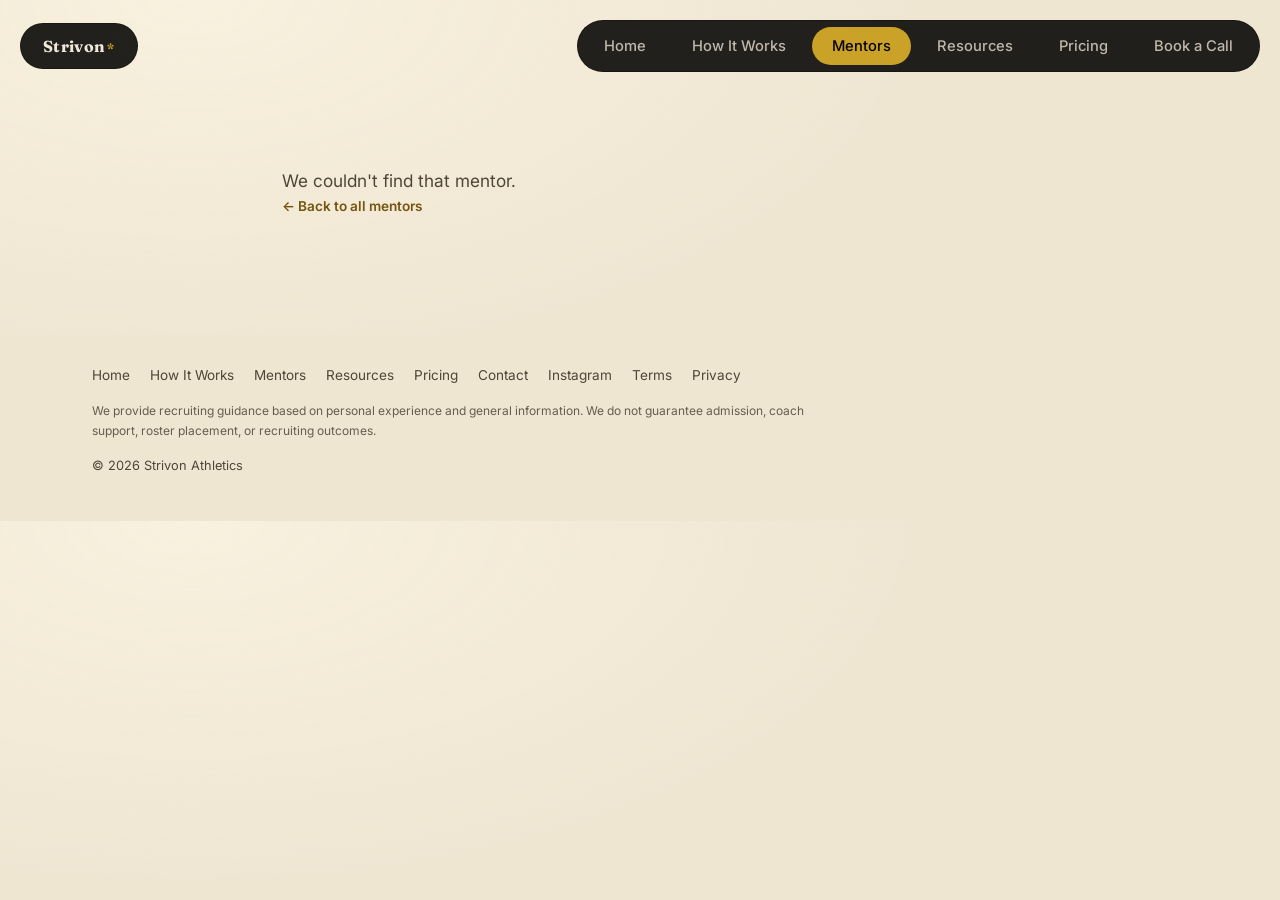
==== commit 8aa79d55: "Save final version before restart" ====
--- a/advisor.html
+++ b/advisor.html
@@ -3,8 +3,8 @@
 <head>
 <meta charset="UTF-8">
 <meta name="viewport" content="width=device-width, initial-scale=1.0">
-<title>Advisor Profile | Strivon Athletics</title>
-<meta name="description" content="Meet a Strivon Athletics advisor and book a recruiting strategy call.">
+<title>Mentor Profile | Strivon Athletics</title>
+<meta name="description" content="Meet a Strivon Athletics mentor and book a private one-on-one recruiting call.">
 <meta name="robots" content="noindex">
 <link rel="preconnect" href="https://fonts.googleapis.com">
 <link rel="preconnect" href="https://fonts.gstatic.com" crossorigin>
@@ -21,7 +21,7 @@
   <div class="tabs" id="tabs">
     <a href="index.html" class="tab-link">Home</a>
     <a href="how-it-works.html" class="tab-link">How It Works</a>
-    <a href="advisors.html" class="tab-link active">Advisors</a>
+    <a href="advisors.html" class="tab-link active">Mentors</a>
     <a href="resources.html" class="tab-link">Resources</a>
     <a href="pricing.html" class="tab-link">Pricing</a>
     <a href="book-a-call.html" class="tab-link">Book a Call</a>
@@ -33,7 +33,7 @@
   <section class="section">
     <div class="section-inner narrow">
       <div class="advisor-profile" data-advisor-profile>
-        <p class="card-hint">Loading advisor profile&hellip;</p>
+        <p class="card-hint">Loading mentor profile&hellip;</p>
       </div>
     </div>
   </section>
@@ -45,7 +45,7 @@
     <nav class="footer-nav">
       <a href="index.html">Home</a>
       <a href="how-it-works.html">How It Works</a>
-      <a href="advisors.html">Advisors</a>
+      <a href="advisors.html">Mentors</a>
       <a href="resources.html">Resources</a>
       <a href="pricing.html">Pricing</a>
       <a href="contact.html">Contact</a>
--- a/style.css
+++ b/style.css
@@ -4,13 +4,32 @@
   --card-bg: #FBF7EC;
   --hero-1: #1c1712;
   --hero-2: #050403;
+  /* ---------- Text color system -----------------------------------
+     Two fixed hierarchies — one per background family. Every text
+     color on the site should resolve to one of these; don't
+     introduce a new rgba()/hex text color inline.
+
+     ON DARK (hero video, mission/network/contact cards, .section-banner):
+       eyebrow  --gold        heading  --cream
+       body     --text-body-dark       links/buttons  --cream (full) / --gold on hover
+     ON LIGHT (page-bg / panel-bg / card-bg):
+       eyebrow  --gold-deep   heading  --ink
+       body     --muted-dark  links/buttons  --ink / --gold-deep
+  */
   --cream: #efe8d8;
   --ink: #19160f;
   --muted: #78706160;
   --muted-dark: #4E4636;
-  --gold: #c9a227;
-  --gold-deep: #8A6A16;
+  --text-body-dark: #BEB7AA;   /* body/lead/secondary text on dark cards + hero video */
+  --text-muted-light: #756C5D; /* placeholder / de-emphasized text inside light form fields */
+  --gold: #c9a227;             /* eyebrow/accent on dark backgrounds — needs the brighter value to clear the darkest cards */
+  --gold-deep: #75540E;        /* eyebrow/accent on light backgrounds — a single gold can't hit 4.5:1 on both cream and near-black, so light backgrounds get this darker variant */
+  --gold-mid: #9c7a1c;         /* hover/selected accents needing more presence than --gold-deep but still valid on light backgrounds */
+  --text-error: #9b3b2c;       /* booking-hold error messages — outside the eyebrow/heading/body hierarchy, light backgrounds only */
   --border: rgba(0, 0, 0, 0.28);
+  --border-warm: rgba(117, 84, 14, 0.22);  /* warm gold-neutral border for advisor/profile cards — tonal depth instead of flat black */
+  --surface-nested: #EAE0C6;   /* third light layering step, between --panel-bg and --card-bg — nested boxes inside a card */
+  --dark-elevated: #211f1a;    /* nested surfaces sitting on top of a dark card's gradient (proof tiles, stat rows) */
   --radius-lg: 32px;
   --radius-md: 18px;
   --max-width: 1160px;
@@ -29,8 +48,8 @@
   --lead-max: 640px;         /* readable paragraph width */
   --btn-height: 58px;        /* shared button height */
 
-  --fs-card-body: 0.94rem;
-  --lh-card-body: 1.6;
+  --fs-card-body: 0.98rem;
+  --lh-card-body: 1.65;
 }
 
 * { box-sizing: border-box; }
@@ -45,6 +64,30 @@
   color: var(--ink);
   font-family: 'Inter', -apple-system, BlinkMacSystemFont, 'Segoe UI', sans-serif;
   -webkit-font-smoothing: antialiased;
+}
+
+/* index.html/launch.html only: the rounded hero floats with a thin gap
+   around it, so that gap's color matters. The site's cream page
+   background reads as a mismatched, slightly washed-out edge against
+   real green-turf footage — a deep warm near-black lets the video's
+   own color carry the page and matches the dark nav pills/overlay
+   already in the hero, without touching --page-bg used everywhere
+   else on the site. */
+body:has(.launch-hero) {
+  background: var(--hero-2);
+}
+
+/* The override above is only meant for the thin gap around the hero
+   card itself — everything below it (index.html's .home-content) is
+   built for the normal cream page background. Every section down
+   there happens to be fully covered by cards/banners, so this
+   otherwise silently bled through as black behind anything without
+   its own background (e.g. plain text sections), rendering ink/muted
+   text invisible. */
+.home-content {
+  background:
+    radial-gradient(ellipse 1200px 600px at 15% 0%, #F8F1DE, transparent 60%),
+    var(--page-bg);
 }
 
 h1, h2, h3 {
@@ -129,14 +172,16 @@
   box-shadow: 0 30px 60px rgba(5, 4, 3, 0.35);
 }
 
-/* Standalone launch/splash page — fills the entire viewport, no width
-   cap, since there's nothing below it on the page to line up with. */
+/* Standalone launch/splash hero — a large rounded editorial "card" inset
+   from the true viewport edge (the cream page background shows through
+   the gap) rather than a flat edge-to-edge fill. */
 .launch-hero {
   position: relative;
-  width: 100%;
-  min-height: 100vh;
-  min-height: 100svh;
-  border-radius: 0;
+  width: calc(100% - 24px);
+  margin: 12px auto 0;
+  min-height: calc(100vh - 12px);
+  min-height: calc(100svh - 12px);
+  border-radius: var(--radius-lg);
   overflow: hidden;
   background: linear-gradient(155deg, var(--hero-1), var(--hero-2) 72%);
   display: flex;
@@ -146,25 +191,81 @@
   color: var(--cream);
 }
 
+/* Live soccer footage behind the hero — .launch-hero's gradient above
+   stays as the loading-state/no-video fallback background, so there's
+   never a blank flash before the video paints. */
+.hero-video {
+  position: absolute;
+  inset: 0;
+  width: 100%;
+  height: 100%;
+  object-fit: cover;
+  z-index: 0;
+}
+
+/* Cinematic darkening so headline/CTA text stays legible over real
+   footage instead of a flat gradient — darkest at top/bottom where the
+   nav and copy sit, a little lighter through the middle so the video
+   still reads as a real, present moment rather than being crushed out. */
 .launch-hero::before {
   content: '';
   position: absolute;
-  inset: -10%;
-  background: radial-gradient(ellipse 900px 500px at 50% 55%, rgba(201, 162, 39, 0.24), transparent 60%);
-  animation: glow-drift 24s ease-in-out infinite alternate;
+  inset: 0;
+  background: linear-gradient(180deg, rgba(5, 4, 3, 0.68) 0%, rgba(5, 4, 3, 0.42) 42%, rgba(5, 4, 3, 0.85) 100%);
+  z-index: 1;
   pointer-events: none;
-  z-index: 0;
-}
-
-@keyframes glow-drift {
-  0%   { transform: translate(-38vw, -6vh); }
-  50%  { transform: translate(5vw, 4vh); }
-  100% { transform: translate(42vw, -3vh); }
 }
 
 .launch-hero .hero-content {
   position: relative;
-  z-index: 1;
+  z-index: 2;
+}
+
+/* A soft shadow behind hero text is a second, independent safety net
+   beyond the gradient above — the gradient darkens evenly by row, but
+   a bright, localized moment in the footage (a jersey, the sky) can
+   still sit directly behind a word. text-shadow inherits, so this
+   covers every text element sitting directly on the video; .btn-pill
+   below opts back out since its dark text sits on its own solid
+   cream pill, not the video, where the same shadow would just look
+   like smudging. */
+.launch-hero .hero-content {
+  text-shadow: 0 2px 18px rgba(0, 0, 0, 0.55);
+}
+
+.launch-hero .hero-content .btn-pill {
+  text-shadow: none;
+}
+
+/* Respect reduced-motion: stop the video and show its own poster frame
+   as a static background instead (the <video poster> attribute covers
+   the loading gap for everyone else). */
+@media (prefers-reduced-motion: reduce) {
+  .hero-video { display: none; }
+  .launch-hero {
+    background-image: linear-gradient(180deg, rgba(5, 4, 3, 0.35), rgba(5, 4, 3, 0.6)), url('assets/images/hero-soccer-poster.jpg');
+    background-size: cover;
+    background-position: center;
+  }
+}
+
+/* Gentle staggered entrance for the hero text on load — no motion at
+   all if the visitor prefers that; the video itself already carries
+   the "movement" the rest of the page stays subtle. */
+@media (prefers-reduced-motion: no-preference) {
+  .hero-reveal {
+    opacity: 0;
+    transform: translateY(16px);
+    animation: hero-reveal 0.8s cubic-bezier(0.22, 1, 0.36, 1) forwards;
+  }
+  .hero-reveal-1 { animation-delay: 0.05s; }
+  .hero-reveal-2 { animation-delay: 0.2s; }
+  .hero-reveal-3 { animation-delay: 0.34s; }
+  .hero-reveal-4 { animation-delay: 0.46s; }
+}
+
+@keyframes hero-reveal {
+  to { opacity: 1; transform: translateY(0); }
 }
 
 .floating-nav {
@@ -209,7 +310,7 @@
 .tab-link {
   display: inline-flex;
   align-items: center;
-  color: rgba(239, 232, 216, 0.72);
+  color: var(--text-body-dark);
   font-family: inherit;
   font-size: 0.92rem;
   font-weight: 500;
@@ -276,6 +377,15 @@
   padding-bottom: clamp(6px, 1vw, 18px);
 }
 
+.hero-eyebrow {
+  text-transform: uppercase;
+  letter-spacing: 0.14em;
+  font-size: 0.78rem;
+  font-weight: 700;
+  color: var(--gold);
+  margin-bottom: 14px;
+}
+
 .hero-headline {
   font-size: clamp(1.3rem, 2.2vw, 1.7rem);
   color: var(--cream);
@@ -285,7 +395,14 @@
 .hero-side p {
   font-size: 1rem;
   line-height: 1.65;
-  color: rgba(239, 232, 216, 0.72);
+  color: var(--text-body-dark);
+}
+
+.hero-trust-line {
+  margin-top: 20px;
+  font-size: 0.82rem;
+  letter-spacing: 0.02em;
+  color: var(--text-body-dark);
 }
 
 .btn-pill {
@@ -302,9 +419,15 @@
   border-radius: 999px;
   padding: 8px 8px 8px 26px;
   font-family: inherit;
-  font-size: 0.95rem;
+  font-size: 0.97rem;
   font-weight: 600;
   cursor: pointer;
+  transition: transform 0.2s ease, box-shadow 0.2s ease;
+}
+
+.btn-pill:hover {
+  transform: translateY(-2px);
+  box-shadow: 0 10px 24px rgba(5, 4, 3, 0.22);
 }
 
 .arrow-circle {
@@ -322,6 +445,10 @@
 .btn-pill-dark {
   background: var(--ink);
   color: var(--cream);
+}
+
+.btn-pill-dark:hover {
+  box-shadow: 0 10px 24px rgba(25, 22, 15, 0.28);
 }
 
 .btn-pill-dark .arrow-circle {
@@ -428,7 +555,7 @@
 
 .mission-card .eyebrow { color: var(--gold); }
 .mission-card h2 { color: var(--cream); font-size: clamp(1.7rem, 3vw, 2.3rem); }
-.mission-card .lead { color: rgba(239, 232, 216, 0.72); }
+.mission-card .lead { color: var(--text-body-dark); }
 
 /* ---------- Provide ---------- */
 
@@ -445,6 +572,24 @@
 .section-banner .eyebrow { color: var(--gold); margin-bottom: 8px; }
 .section-banner h2 { color: var(--cream); font-size: clamp(1.7rem, 3vw, 2.3rem); }
 
+/* A plain, cardless page header — used where a full dark rounded banner
+   would be more visual weight than the page needs, so not every page
+   opens with the same treatment. */
+.editorial-header {
+  max-width: var(--max-width);
+  margin: 0 auto var(--space-6);
+  padding: 0 var(--gutter);
+  border-bottom: 1px solid var(--border);
+  padding-bottom: var(--space-4);
+}
+
+.editorial-header h2 {
+  font-size: clamp(1.9rem, 3.4vw, 2.6rem);
+  max-width: 760px;
+}
+
+.editorial-header .lead { margin-top: 14px; }
+
 .cta-banner {
   text-align: center;
   margin-bottom: 0;
@@ -456,7 +601,7 @@
   max-width: var(--lead-max);
   margin-left: auto;
   margin-right: auto;
-  color: rgba(239, 232, 216, 0.72);
+  color: var(--text-body-dark);
   margin-top: 16px;
 }
 
@@ -473,7 +618,8 @@
 
 .card-hint {
   color: var(--muted-dark);
-  font-size: 0.85rem;
+  font-size: 0.94rem;
+  line-height: 1.6;
   margin: 0 0 16px;
   text-align: center;
 }
@@ -561,7 +707,7 @@
 }
 
 .carousel-card.is-active h3 { color: var(--cream); }
-.carousel-card.is-active p { color: rgba(239, 232, 216, 0.72); }
+.carousel-card.is-active p { color: var(--text-body-dark); }
 .carousel-card.is-active .carousel-card-num { color: var(--gold); }
 
 .carousel-dots {
@@ -628,7 +774,7 @@
 
 .network-card .eyebrow { color: var(--gold); }
 .network-card h2 { color: var(--cream); font-size: clamp(1.7rem, 3vw, 2.3rem); }
-.network-card .lead { color: rgba(239, 232, 216, 0.72); }
+.network-card .lead { color: var(--text-body-dark); }
 
 .school-badges {
   margin-top: 34px;
@@ -643,6 +789,53 @@
   border-radius: 999px;
   font-size: 0.88rem;
   color: rgba(239, 232, 216, 0.9);
+}
+
+.trust-grid {
+  margin-top: var(--space-6);
+  display: grid;
+  grid-template-columns: repeat(auto-fit, minmax(220px, 1fr));
+  gap: var(--space-4);
+}
+
+/* A nested elevated surface, not just a border-top divider — reads as a
+   layered card sitting on top of the dark gradient rather than flat. */
+.trust-item {
+  background: var(--dark-elevated);
+  border: 1px solid var(--border);
+  border-radius: var(--radius-md);
+  padding: 22px 20px;
+}
+
+.trust-item-num {
+  font-family: 'Fraunces', serif;
+  font-size: 1.3rem;
+  font-weight: 700;
+  color: var(--gold);
+  margin-bottom: 10px;
+}
+
+.trust-item h4 {
+  font-family: 'Fraunces', serif;
+  font-size: 1.05rem;
+  font-weight: 700;
+  color: var(--cream);
+  text-transform: uppercase;
+  letter-spacing: 0.04em;
+  margin-bottom: 8px;
+}
+
+.trust-item p {
+  font-size: 0.92rem;
+  line-height: 1.6;
+  color: var(--text-body-dark);
+}
+
+.trust-note {
+  margin-top: var(--space-5);
+  font-size: 0.92rem;
+  color: var(--text-body-dark);
+  font-weight: 600;
 }
 
 /* ---------- Contact ---------- */
@@ -663,7 +856,7 @@
 
 .contact-card .eyebrow { color: var(--gold); }
 .contact-card h2 { color: var(--cream); font-size: clamp(1.9rem, 3.4vw, 2.6rem); }
-.contact-card .lead { color: rgba(239, 232, 216, 0.72); }
+.contact-card .lead { color: var(--text-body-dark); }
 
 .contact-side {
   display: flex;
@@ -691,7 +884,7 @@
   font-size: 0.78rem;
   text-transform: uppercase;
   letter-spacing: 0.08em;
-  color: rgba(239, 232, 216, 0.5);
+  color: var(--text-body-dark);
 }
 
 .contact-value { font-weight: 600; color: var(--cream); }
@@ -709,43 +902,67 @@
   gap: 8px;
   font-size: 0.85rem;
   font-weight: 600;
-  color: rgba(239, 232, 216, 0.85);
-}
-
+  color: var(--text-body-dark);
+}
+
+/* Was hardcoded to a translucent cream — fine on the dark contact-card
+   forms, but on .intake-form's light page-bg context that's nearly
+   invisible cream-on-cream (~1:1 contrast). Inheriting the parent
+   label's own color (dark on light forms, cream on dark forms) and
+   just dimming it with opacity keeps "(optional)" readable in both. */
 .field-optional {
   font-weight: 400;
-  color: rgba(239, 232, 216, 0.5);
+  color: inherit;
+  opacity: 0.8;
   text-transform: none;
   letter-spacing: normal;
 }
 
 .field-group-note {
   font-size: 0.8rem;
-  color: rgba(239, 232, 216, 0.55);
+  color: var(--text-body-dark);
   margin-top: 4px;
 }
 
 .contact-form input,
+.contact-form select,
 .contact-form textarea {
   font-family: inherit;
   font-size: 0.95rem;
   padding: 12px 14px;
   border: 1px solid var(--border);
   border-radius: 10px;
-  background: rgba(255, 255, 255, 0.05);
+  background-color: rgba(255, 255, 255, 0.05);
   color: var(--cream);
   resize: vertical;
 }
 
 .contact-form input::placeholder,
 .contact-form textarea::placeholder {
-  color: rgba(239, 232, 216, 0.4);
+  color: var(--text-body-dark);
 }
 
 .contact-form input:focus,
+.contact-form select:focus,
 .contact-form textarea:focus {
   outline: none;
   border-color: var(--gold);
+}
+
+/* Selects render with the browser's native control by default (system
+   font, square corners, OS-drawn arrow) — override to match the
+   theme's inputs, with a custom gold chevron standing in for the
+   native arrow that appearance:none removes. */
+.contact-form select {
+  appearance: none;
+  -webkit-appearance: none;
+  -moz-appearance: none;
+  padding-right: 42px;
+  cursor: pointer;
+  background-image: url("data:image/svg+xml,%3Csvg xmlns='http://www.w3.org/2000/svg' viewBox='0 0 20 20' fill='none' stroke='%23c9a227' stroke-width='2' stroke-linecap='round' stroke-linejoin='round'%3E%3Cpolyline points='5 8 10 13 15 8'/%3E%3C/svg%3E");
+  background-repeat: no-repeat;
+  background-position: right 14px center;
+  background-size: 12px;
 }
 
 .contact-form .btn-pill {
@@ -972,7 +1189,7 @@
 }
 
 .bento-flow-arrow {
-  color: rgba(201, 162, 39, 0.6);
+  color: var(--gold-deep);
   font-size: 0.78rem;
 }
 
@@ -987,9 +1204,38 @@
 
 .step-arrow {
   justify-self: center;
-  color: rgba(201, 162, 39, 0.5);
+  color: var(--gold-deep);
   font-size: 1.1rem;
   flex: none;
+}
+
+/* Compact numbered overview (e.g. the top of How It Works) — a quick
+   scan before the page's deeper, more detailed explanation below. */
+.overview-steps {
+  display: grid;
+  grid-template-columns: repeat(auto-fit, minmax(180px, 1fr));
+  gap: var(--space-4);
+  margin-bottom: var(--space-7);
+}
+
+.overview-step-num {
+  font-family: 'Fraunces', serif;
+  font-size: 1.1rem;
+  font-weight: 700;
+  color: var(--gold-deep);
+  margin-bottom: 10px;
+}
+
+.overview-step h4 {
+  font-family: 'Fraunces', serif;
+  font-size: 1.05rem;
+  margin-bottom: 6px;
+}
+
+.overview-step p {
+  font-size: var(--fs-card-body);
+  line-height: var(--lh-card-body);
+  color: var(--muted-dark);
 }
 
 .tile[data-expandable] {
@@ -1036,19 +1282,22 @@
   line-height: var(--lh-card-body);
 }
 
+/* ---------- FAQ (stacked, reuses .tile[data-expandable]) ---------- */
+
+.faq-list {
+  display: flex;
+  flex-direction: column;
+  gap: var(--space-3);
+}
+
+.faq-list .tile h3 { font-size: 1rem; }
+
 /* ---------- Resources (preview / coming soon) ---------- */
 
 /* A dedicated column rule (rather than editing .tile-grid) keeps this
    scoped to Resources — Pricing/Book-a-Call/Home reuse .tile-grid too. */
 .resource-grid {
   grid-template-columns: repeat(auto-fit, minmax(280px, 1fr));
-}
-
-/* With 7 cards, a 3-column grid leaves one card alone on the last row.
-   Centering it under the middle column (desktop-width only, where we
-   can be sure there are exactly 3 columns) reads as intentional. */
-@media (min-width: 960px) {
-  .resource-grid .resource-tile:last-child { grid-column: 2; }
 }
 
 .resource-tile {
@@ -1079,6 +1328,97 @@
   margin-bottom: 10px;
 }
 
+/* ---------- Schools & Programs Represented ---------- */
+
+/* Editorial, not a sponsor wall — school names in the same serif used for
+   headings, a thin gold underline on hover, and an optional small circular
+   mark standing in for a logo. No boxed tiles, no drop shadows. */
+.program-row {
+  display: flex;
+  flex-wrap: wrap;
+  justify-content: center;
+  align-items: center;
+  gap: 10px 30px;
+  margin: var(--space-4) 0;
+}
+
+.program-item {
+  display: inline-flex;
+  align-items: center;
+  gap: 10px;
+  padding: 8px 2px 10px;
+  border-bottom: 1.5px solid transparent;
+  transition: border-color 0.2s ease, color 0.2s ease;
+}
+
+.program-item:hover {
+  border-color: var(--gold-deep);
+}
+
+.program-name {
+  font-family: 'Fraunces', serif;
+  font-weight: 600;
+  font-size: 1.02rem;
+  color: var(--ink);
+}
+
+.program-item:hover .program-name { color: var(--gold-deep); }
+
+.program-logo {
+  width: 22px;
+  height: 22px;
+  object-fit: contain;
+  flex: none;
+}
+
+.program-mark {
+  width: 24px;
+  height: 24px;
+  border-radius: 50%;
+  background: var(--card-bg);
+  border: 1px solid var(--border-warm);
+  color: var(--gold-deep);
+  font-family: 'Fraunces', serif;
+  font-size: 0.68rem;
+  font-weight: 700;
+  display: flex;
+  align-items: center;
+  justify-content: center;
+  flex: none;
+}
+
+.program-count {
+  font-size: 0.72rem;
+  font-weight: 500;
+  color: var(--text-muted-light);
+  white-space: nowrap;
+}
+
+.program-disclaimer {
+  margin-top: var(--space-4);
+  font-size: 0.78rem;
+  line-height: 1.6;
+  color: var(--text-muted-light);
+  max-width: 620px;
+  margin-left: auto;
+  margin-right: auto;
+}
+
+/* Shown above the Advisors grid after landing from a program link */
+.filter-banner {
+  font-size: 0.92rem;
+  color: var(--muted-dark);
+  margin-bottom: var(--space-3);
+}
+
+.filter-banner strong { color: var(--ink); }
+
+.filter-banner a {
+  color: var(--gold-deep);
+  font-weight: 600;
+  text-decoration: underline;
+}
+
 /* ---------- Advisors ---------- */
 
 .advisor-grid {
@@ -1091,7 +1431,7 @@
 
 .advisor-card {
   background: var(--card-bg);
-  border: 1px solid rgba(0, 0, 0, 0.14);
+  border: 1px solid var(--border-warm);
   border-radius: var(--radius-lg);
   padding: 30px 28px;
   display: flex;
@@ -1112,12 +1452,17 @@
   gap: 14px;
 }
 
+/* 4:5 portrait crop, not a circle — reads as a real headshot rather than a
+   marketplace-listing avatar. Same shape/ratio used everywhere an advisor
+   appears (grid card, coverflow, profile, booking head) so it's one
+   consistent visual language; only the size scales up for larger contexts. */
 .advisor-photo {
-  width: 52px;
-  height: 52px;
-  border-radius: 50%;
+  width: 56px;
+  height: 70px;
+  border-radius: 12px;
   flex: none;
   object-fit: cover;
+  border: 1px solid var(--border-warm);
 }
 
 .advisor-photo-initials {
@@ -1128,7 +1473,7 @@
   justify-content: center;
   font-family: 'Fraunces', serif;
   font-weight: 700;
-  font-size: 1rem;
+  font-size: 1.1rem;
 }
 
 .advisor-name {
@@ -1138,10 +1483,23 @@
   color: var(--ink);
 }
 
+/* School is one of the first things a family looks for — give it more
+   weight than ordinary metadata, not just a quiet caption under the name. */
 .advisor-college {
-  font-size: 0.85rem;
-  color: var(--muted-dark);
-  margin-top: 2px;
+  font-size: 0.92rem;
+  font-weight: 600;
+  color: var(--ink);
+  margin-top: 3px;
+}
+
+/* The athletic program a mentor competes under isn't always the same name
+   as their college (e.g. Harvey Mudd competes as part of CMS) — a quieter
+   secondary line keeps that distinction clear without competing with the
+   college name above it. */
+.advisor-program {
+  font-size: 0.82rem;
+  color: var(--muted-dark);
+  margin-top: 1px;
 }
 
 .advisor-tags {
@@ -1208,7 +1566,7 @@
   left: 50%;
   width: 230px;
   background: var(--card-bg);
-  border: 1px solid rgba(0, 0, 0, 0.14);
+  border: 1px solid var(--border-warm);
   border-radius: var(--radius-lg);
   padding: 26px 20px;
   display: flex;
@@ -1229,11 +1587,12 @@
 }
 
 .coverflow-photo {
-  width: 96px;
-  height: 96px;
-  border-radius: 50%;
+  width: 112px;
+  height: 140px;
+  border-radius: 14px;
   overflow: hidden;
   flex: none;
+  border: 1px solid var(--border-warm);
 }
 
 .coverflow-photo-img {
@@ -1310,20 +1669,51 @@
 
 /* ---------- Advisor profile page ---------- */
 
+/* Sized so a visitor can actually see what a mentor looks like, not just
+   confirm a photo exists — this is the one photo on the site meant to be
+   looked at closely, not skimmed past. */
 .advisor-photo-lg {
-  width: 88px;
-  height: 88px;
-  font-size: 1.6rem;
+  width: 232px;
+  height: 290px;
+  border-radius: 20px;
+  font-size: 3.2rem;
 }
 
 .advisor-profile-header {
   display: flex;
-  align-items: center;
-  gap: 18px;
+  align-items: flex-start;
+  gap: 26px;
   margin-bottom: 22px;
 }
 
 .advisor-profile-name { font-size: 1.5rem; }
+
+.advisor-info-row {
+  display: flex;
+  align-items: center;
+  gap: 7px;
+  font-size: 0.92rem;
+  font-weight: 500;
+  color: var(--muted-dark);
+  margin-top: 6px;
+}
+
+.advisor-info-row-primary {
+  font-weight: 600;
+  color: var(--ink);
+  font-size: 0.98rem;
+  margin-top: 4px;
+}
+
+.advisor-info-icon {
+  width: 15px;
+  height: 15px;
+  flex: none;
+  color: var(--gold-deep);
+  display: inline-flex;
+}
+
+.advisor-info-icon svg { width: 100%; height: 100%; }
 
 .advisor-profile-tags {
   margin-top: 18px;
@@ -1353,10 +1743,13 @@
   margin-bottom: 28px;
 }
 
+/* Column layout, not a title/price row — what the call actually covers
+   reads before the price does, so the price is the last thing seen, not
+   the first (see .session-footer below). */
 .session-card {
   display: flex;
-  align-items: center;
-  justify-content: space-between;
+  flex-direction: column;
+  gap: 16px;
   background: var(--card-bg);
   border: 1px solid rgba(0, 0, 0, 0.14);
   border-radius: var(--radius-md);
@@ -1371,11 +1764,26 @@
   color: var(--ink);
 }
 
+.session-footer {
+  display: flex;
+  align-items: baseline;
+  justify-content: space-between;
+  gap: 12px;
+  padding-top: 14px;
+  border-top: 1px solid rgba(0, 0, 0, 0.1);
+}
+
+.session-price-label {
+  font-size: 0.85rem;
+  color: var(--muted-dark);
+}
+
 .session-price {
   font-family: 'Fraunces', serif;
   font-weight: 700;
   font-size: 1.4rem;
   color: var(--gold-deep);
+  white-space: nowrap;
 }
 
 .booking-slots-note {
@@ -1383,23 +1791,56 @@
   margin-bottom: 20px;
 }
 
-.slot-days {
+.date-picker {
+  display: flex;
+  gap: 10px;
+  overflow-x: auto;
+  padding-bottom: 6px;
+  margin-bottom: 24px;
+  scrollbar-width: thin;
+}
+
+.date-pill {
+  flex: none;
   display: flex;
   flex-direction: column;
-  gap: 22px;
-}
-
-.slot-day-label {
-  font-size: 0.85rem;
-  font-weight: 700;
+  align-items: center;
+  gap: 4px;
+  font-family: inherit;
+  background: var(--card-bg);
+  border: 1px solid rgba(0, 0, 0, 0.14);
+  border-radius: var(--radius-md);
+  padding: 12px 18px;
+  cursor: pointer;
+  transition: border-color 0.2s ease, background 0.2s ease, color 0.2s ease;
+}
+
+.date-pill:hover {
+  border-color: rgba(201, 162, 39, 0.4);
+}
+
+.date-pill.is-selected {
+  background: var(--ink);
+  border-color: var(--ink);
+}
+
+.date-pill-dow {
+  font-size: 0.72rem;
+  font-weight: 700;
+  letter-spacing: 0.06em;
+  color: var(--gold-deep);
+}
+
+.date-pill.is-selected .date-pill-dow { color: var(--gold); }
+
+.date-pill-day {
+  font-family: 'Fraunces', serif;
+  font-weight: 700;
+  font-size: 0.92rem;
   color: var(--ink);
-  margin-bottom: 10px;
-}
-
-.slot-day-empty {
-  font-size: 0.85rem;
-  color: var(--muted-dark);
-}
+}
+
+.date-pill.is-selected .date-pill-day { color: var(--cream); }
 
 .slot-times {
   display: flex;
@@ -1469,11 +1910,173 @@
   color: var(--ink);
 }
 
-.slot-confirm-form input::placeholder { color: rgba(0, 0, 0, 0.35); }
+.slot-confirm-form input::placeholder { color: var(--text-muted-light); }
 .slot-confirm-form input:focus { border-color: var(--gold); }
 
 .slot-confirm-form .form-status {
-  color: #9b3b2c;
+  color: var(--text-error);
+}
+
+.hold-confirmed {
+  margin-top: 24px;
+}
+
+.hold-confirmed-text {
+  font-size: 0.92rem;
+  color: var(--muted-dark);
+}
+
+.hold-confirmed .btn-pill {
+  margin-top: 18px;
+}
+
+/* ---------- Unified booking flow (book-a-call.html) ---------- */
+
+.step-indicator {
+  display: flex;
+  align-items: center;
+  justify-content: center;
+  flex-wrap: wrap;
+  gap: 0;
+  margin-bottom: var(--space-5);
+}
+
+.step-indicator-item {
+  display: flex;
+  align-items: center;
+  gap: 10px;
+  padding: 0 14px;
+}
+
+.step-indicator-num {
+  width: 26px;
+  height: 26px;
+  border-radius: 50%;
+  flex: none;
+  display: flex;
+  align-items: center;
+  justify-content: center;
+  font-size: 0.78rem;
+  font-weight: 700;
+  border: 1.5px solid rgba(0, 0, 0, 0.22);
+  color: var(--muted-dark);
+  transition: background 0.2s ease, border-color 0.2s ease, color 0.2s ease;
+}
+
+.step-indicator-label {
+  font-size: 0.82rem;
+  font-weight: 600;
+  color: var(--muted-dark);
+  white-space: nowrap;
+}
+
+.step-indicator-item.is-active .step-indicator-num {
+  background: var(--ink);
+  border-color: var(--ink);
+  color: var(--cream);
+}
+
+.step-indicator-item.is-active .step-indicator-label { color: var(--ink); }
+
+.step-indicator-item.is-done .step-indicator-num {
+  background: var(--gold);
+  border-color: var(--gold);
+  color: var(--ink);
+}
+
+.step-indicator-sep {
+  width: 28px;
+  height: 1.5px;
+  background: rgba(0, 0, 0, 0.16);
+  flex: none;
+}
+
+.intake-step,
+.matches-step,
+.schedule-step,
+.payment-step {
+  padding-top: var(--space-6);
+  margin-top: var(--space-6);
+  border-top: 1px solid rgba(0, 0, 0, 0.1);
+}
+
+.intake-step {
+  padding-top: 0;
+  margin-top: 0;
+  border-top: none;
+}
+
+/* Same reasoning as .slot-confirm-form — this form sits on the light
+   page background, not inside a dark card, so it needs its own
+   light-theme input treatment rather than .contact-form's defaults. */
+.intake-form {
+  margin-top: 24px;
+  gap: 16px;
+}
+
+.intake-form label { color: var(--muted-dark); }
+
+.intake-form input,
+.intake-form select {
+  background-color: var(--card-bg);
+  border: 1px solid rgba(0, 0, 0, 0.14);
+  color: var(--ink);
+}
+
+.intake-form input::placeholder { color: var(--text-muted-light); }
+.intake-form input:focus,
+.intake-form select:focus { outline: none; border-color: var(--gold); }
+
+.match-grid { margin-top: 24px; }
+
+.match-card { position: relative; cursor: default; }
+
+.match-card.is-selected {
+  border-color: var(--gold);
+  background: rgba(201, 162, 39, 0.06);
+}
+
+/* Choosing a mentor is the highest-stakes selection in the flow — a color
+   shift alone (§27) isn't enough, so a clear checkmark badge confirms it. */
+.match-card.is-selected::after {
+  content: '\2713';
+  position: absolute;
+  top: 18px;
+  right: 18px;
+  width: 26px;
+  height: 26px;
+  border-radius: 50%;
+  background: var(--gold);
+  color: var(--ink);
+  font-size: 0.85rem;
+  font-weight: 700;
+  display: flex;
+  align-items: center;
+  justify-content: center;
+}
+
+/* The "why this mentor" line is what makes a match feel personal, not just
+   a listing entry — give it more presence than a quiet italic caption. */
+.match-reason {
+  font-size: 0.92rem;
+  font-weight: 500;
+  color: var(--ink);
+  line-height: 1.5;
+  flex-grow: 1;
+}
+
+.match-card .advisor-cta {
+  background: none;
+  border: none;
+  font-family: inherit;
+  cursor: pointer;
+  padding: 0;
+  text-align: left;
+}
+
+.payment-step .form-status {
+  color: var(--gold-deep);
+  margin-top: 16px;
 }
 
 /* ---------- Advisor availability editor ---------- */
@@ -1510,7 +2113,7 @@
   font-family: inherit;
   font-size: 0.78rem;
   font-weight: 600;
-  color: rgba(239, 232, 216, 0.7);
+  color: var(--text-body-dark);
   background: none;
   border: 1px dashed rgba(239, 232, 216, 0.3);
   border-radius: 999px;
@@ -1540,13 +2143,13 @@
 .block-row input[type="time"] { width: auto; flex: none; }
 
 .block-sep {
-  color: rgba(239, 232, 216, 0.5);
+  color: var(--text-body-dark);
 }
 
 .remove-block-btn {
   background: none;
   border: none;
-  color: rgba(239, 232, 216, 0.5);
+  color: var(--text-body-dark);
   font-size: 1.2rem;
   line-height: 1;
   cursor: pointer;
@@ -1609,7 +2212,7 @@
   content: '\2713';
   position: absolute;
   left: 0;
-  color: var(--gold);
+  color: var(--gold-deep);
   font-weight: 700;
 }
 
@@ -1719,7 +2322,7 @@
 
 .profile-card {
   background: var(--card-bg);
-  border: 1px solid rgba(0, 0, 0, 0.14);
+  border: 1px solid var(--border-warm);
   border-radius: var(--radius-md);
   padding: 28px 26px;
   transition: transform 0.2s ease, box-shadow 0.2s ease, border-color 0.2s ease;
@@ -1955,7 +2558,7 @@
 }
 
 .plan-week-arrow {
-  color: rgba(239, 232, 216, 0.4);
+  color: var(--text-body-dark);
   font-size: 0.78rem;
 }
 
@@ -1970,7 +2573,7 @@
 }
 
 .deliverable-featured p {
-  color: rgba(239, 232, 216, 0.72);
+  color: var(--text-body-dark);
   font-size: 0.92rem;
   line-height: 1.6;
 }
@@ -2019,6 +2622,31 @@
   color: var(--muted-dark);
   font-size: 0.9rem;
   background: var(--card-bg);
+}
+
+/* Labeled, correctly-sized empty slots for photography we don't have yet —
+   never filled with stock photography. Swap for a real <img> later with no
+   layout rework. Dark variant for placeholders sitting inside a dark card
+   (mission/network card); light variant for placeholders on the page bg. */
+.photo-placeholder {
+  margin-top: var(--space-5);
+  border: 1.5px dashed rgba(239, 232, 216, 0.3);
+  border-radius: var(--radius-md);
+  min-height: 220px;
+  display: flex;
+  align-items: center;
+  justify-content: center;
+  text-align: center;
+  color: var(--text-body-dark);
+  font-size: 0.85rem;
+  letter-spacing: 0.02em;
+  padding: 20px;
+}
+
+.photo-placeholder-light {
+  border-color: var(--border-warm);
+  background: var(--card-bg);
+  color: var(--text-muted-light);
 }
 
 /* ---------- Footer ---------- */
@@ -2076,9 +2704,9 @@
   .bento-timeline,
   .bento-camps { grid-column: auto; grid-row: auto; }
 
-  .coverflow-viewport { height: 300px; }
+  .coverflow-viewport { height: 320px; }
   .coverflow-card { width: 190px; padding: 22px 18px; }
-  .coverflow-photo { width: 80px; height: 80px; }
+  .coverflow-photo { width: 88px; height: 110px; }
 
   .tabs {
     position: absolute;
@@ -2099,9 +2727,9 @@
   .section { padding: 80px 0; }
   .home-content .section { padding: 64px 0; }
 
-  .coverflow-viewport { height: 260px; }
+  .coverflow-viewport { height: 280px; }
   .coverflow-card { width: 150px; padding: 18px 14px; gap: 10px; }
-  .coverflow-photo { width: 64px; height: 64px; }
+  .coverflow-photo { width: 70px; height: 88px; }
   .coverflow-photo-initials { font-size: 1.2rem; }
   .coverflow-name { font-size: 0.86rem; }
 
@@ -2111,7 +2739,11 @@
   .advisor-profile-actions .btn-pill-dark,
   .advisor-profile-actions .advisor-cta { text-align: center; }
 
-  .session-card { flex-direction: column; align-items: flex-start; gap: 8px; }
+  .session-footer { flex-direction: column; align-items: flex-start; gap: 6px; }
+
+  .step-indicator-label { display: none; }
+  .step-indicator-item { padding: 0 8px; }
+  .step-indicator-sep { width: 16px; }
 
   .day-row-head { flex-wrap: wrap; }
   .block-row { flex-wrap: wrap; }
